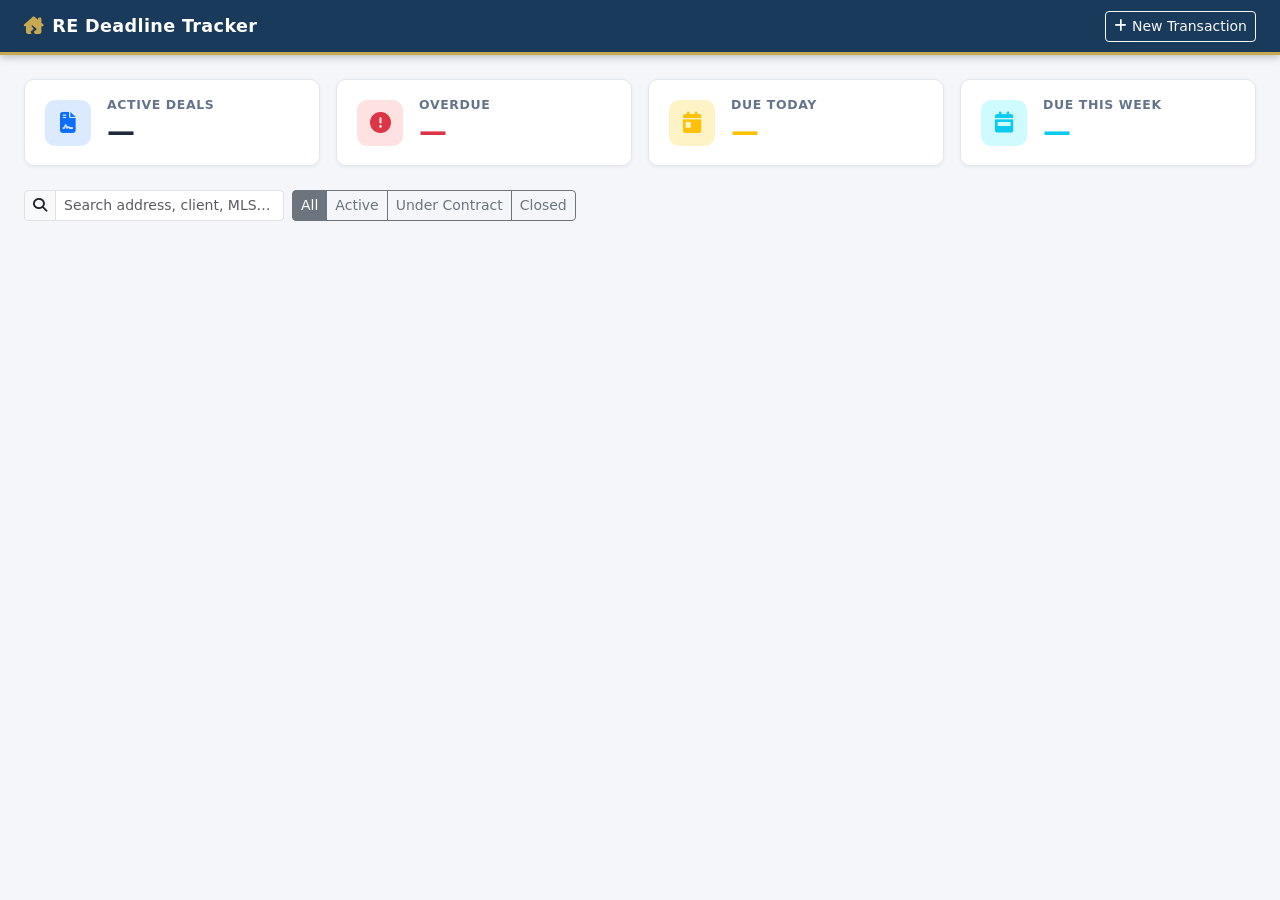
==== templates/index.html @ 7c960e74 "Add real estate transaction deadline tracker application Full-stack web app (Flask + SQLite + Bootst" ====
<!DOCTYPE html>
<html lang="en">
<head>
  <meta charset="UTF-8" />
  <meta name="viewport" content="width=device-width, initial-scale=1.0" />
  <title>RE Deadline Tracker</title>
  <link rel="stylesheet" href="https://cdn.jsdelivr.net/npm/bootstrap@5.3.3/dist/css/bootstrap.min.css" />
  <link rel="stylesheet" href="https://cdnjs.cloudflare.com/ajax/libs/font-awesome/6.5.1/css/all.min.css" />
  <link rel="stylesheet" href="/static/css/styles.css" />
</head>
<body>

<!-- ═══════════════════════════════════════════════════ NAVBAR ═══ -->
<nav class="navbar navbar-dark sticky-top">
  <div class="container-fluid px-4">
    <a class="navbar-brand d-flex align-items-center gap-2" href="#" onclick="showDashboard()">
      <i class="fa-solid fa-house-chimney-crack"></i>
      <span class="fw-bold">RE Deadline Tracker</span>
    </a>
    <div class="d-flex align-items-center gap-3">
      <span id="alertBell" class="alert-bell d-none" onclick="scrollToAlerts()" title="View urgent items">
        <i class="fa-solid fa-bell fa-shake"></i>
        <span id="alertBellCount" class="badge bg-danger">0</span>
      </span>
      <button class="btn btn-outline-light btn-sm" onclick="openTransactionModal()">
        <i class="fa-solid fa-plus"></i> New Transaction
      </button>
    </div>
  </div>
</nav>

<!-- ═══════════════════════════════════════════════ DASHBOARD VIEW ═══ -->
<div id="dashboardView" class="container-fluid px-4 py-4">

  <!-- Stats row -->
  <div class="row g-3 mb-4">
    <div class="col-6 col-md-3">
      <div class="stat-card">
        <div class="stat-icon bg-primary-soft"><i class="fa-solid fa-file-contract text-primary"></i></div>
        <div>
          <div class="stat-label">Active Deals</div>
          <div id="statActive" class="stat-value">—</div>
        </div>
      </div>
    </div>
    <div class="col-6 col-md-3">
      <div class="stat-card stat-danger">
        <div class="stat-icon bg-danger-soft"><i class="fa-solid fa-circle-exclamation text-danger"></i></div>
        <div>
          <div class="stat-label">Overdue</div>
          <div id="statOverdue" class="stat-value text-danger">—</div>
        </div>
      </div>
    </div>
    <div class="col-6 col-md-3">
      <div class="stat-card stat-warning">
        <div class="stat-icon bg-warning-soft"><i class="fa-solid fa-calendar-day text-warning"></i></div>
        <div>
          <div class="stat-label">Due Today</div>
          <div id="statToday" class="stat-value text-warning">—</div>
        </div>
      </div>
    </div>
    <div class="col-6 col-md-3">
      <div class="stat-card stat-info">
        <div class="stat-icon bg-info-soft"><i class="fa-solid fa-calendar-week text-info"></i></div>
        <div>
          <div class="stat-label">Due This Week</div>
          <div id="statWeek" class="stat-value text-info">—</div>
        </div>
      </div>
    </div>
  </div>

  <!-- Alert banners -->
  <div id="alertsSection"></div>

  <!-- Filters + search -->
  <div class="d-flex flex-wrap gap-2 align-items-center mb-3">
    <div class="input-group input-group-sm" style="max-width:260px">
      <span class="input-group-text"><i class="fa-solid fa-magnifying-glass"></i></span>
      <input type="text" id="searchInput" class="form-control" placeholder="Search address, client, MLS…" oninput="filterTransactions()" />
    </div>
    <div class="btn-group btn-group-sm" role="group">
      <input type="radio" class="btn-check" name="statusFilter" id="filterAll"     value=""                checked onchange="filterTransactions()" />
      <label class="btn btn-outline-secondary" for="filterAll">All</label>
      <input type="radio" class="btn-check" name="statusFilter" id="filterActive"  value="active"          onchange="filterTransactions()" />
      <label class="btn btn-outline-secondary" for="filterActive">Active</label>
      <input type="radio" class="btn-check" name="statusFilter" id="filterContract" value="under_contract" onchange="filterTransactions()" />
      <label class="btn btn-outline-secondary" for="filterContract">Under Contract</label>
      <input type="radio" class="btn-check" name="statusFilter" id="filterClosed"  value="closed"          onchange="filterTransactions()" />
      <label class="btn btn-outline-secondary" for="filterClosed">Closed</label>
    </div>
    <span id="txCount" class="text-muted small ms-auto"></span>
  </div>

  <!-- Transactions grid -->
  <div id="transactionGrid" class="row g-3"></div>
  <div id="emptyState" class="empty-state d-none">
    <i class="fa-solid fa-house-circle-xmark"></i>
    <h5>No transactions found</h5>
    <p class="text-muted">Add your first transaction to get started.</p>
    <button class="btn btn-primary" onclick="openTransactionModal()">
      <i class="fa-solid fa-plus"></i> Add Transaction
    </button>
  </div>
</div>

<!-- ══════════════════════════════════════ TRANSACTION DETAIL VIEW ═══ -->
<div id="transactionView" class="d-none container-fluid px-4 py-4">

  <!-- Back + actions -->
  <div class="d-flex align-items-center gap-3 mb-3 flex-wrap">
    <button class="btn btn-sm btn-outline-secondary" onclick="showDashboard()">
      <i class="fa-solid fa-arrow-left"></i> Dashboard
    </button>
    <h4 id="txViewTitle" class="mb-0 fw-bold flex-grow-1"></h4>
    <button class="btn btn-sm btn-outline-primary" onclick="openTemplateModal()">
      <i class="fa-solid fa-wand-magic-sparkles"></i> Apply Template
    </button>
    <button class="btn btn-sm btn-outline-secondary" onclick="editCurrentTransaction()">
      <i class="fa-solid fa-pen"></i> Edit
    </button>
    <button class="btn btn-sm btn-outline-danger" onclick="deleteCurrentTransaction()">
      <i class="fa-solid fa-trash"></i>
    </button>
  </div>

  <!-- Transaction info card -->
  <div id="txInfoCard" class="tx-info-card mb-4"></div>

  <!-- Deadline controls -->
  <div class="d-flex align-items-center gap-2 mb-3 flex-wrap">
    <h5 class="mb-0 fw-semibold"><i class="fa-regular fa-clock me-2 text-muted"></i>Deadlines &amp; Tasks</h5>
    <div class="btn-group btn-group-sm ms-2">
      <input type="radio" class="btn-check" name="dlFilter" id="dlAll"     value="all"     checked onchange="renderDeadlines()" />
      <label class="btn btn-outline-secondary btn-xs" for="dlAll">All</label>
      <input type="radio" class="btn-check" name="dlFilter" id="dlPending" value="pending" onchange="renderDeadlines()" />
      <label class="btn btn-outline-secondary btn-xs" for="dlPending">Pending</label>
      <input type="radio" class="btn-check" name="dlFilter" id="dlDone"    value="done"    onchange="renderDeadlines()" />
      <label class="btn btn-outline-secondary btn-xs" for="dlDone">Done</label>
    </div>
    <button class="btn btn-sm btn-primary ms-auto" onclick="openDeadlineModal()">
      <i class="fa-solid fa-plus"></i> Add Deadline
    </button>
  </div>

  <!-- Deadline list -->
  <div id="deadlineList"></div>
  <div id="deadlineEmpty" class="empty-state d-none">
    <i class="fa-regular fa-calendar-xmark"></i>
    <h5>No deadlines yet</h5>
    <p class="text-muted">Add deadlines manually or apply a template.</p>
  </div>
</div>

<!-- ══════════════════════════════════════════ TRANSACTION MODAL ═══ -->
<div class="modal fade" id="transactionModal" tabindex="-1">
  <div class="modal-dialog modal-lg modal-dialog-scrollable">
    <div class="modal-content">
      <div class="modal-header">
        <h5 class="modal-title"><i class="fa-solid fa-file-contract me-2"></i><span id="txModalTitle">New Transaction</span></h5>
        <button type="button" class="btn-close" data-bs-dismiss="modal"></button>
      </div>
      <div class="modal-body">
        <input type="hidden" id="txId" />
        <div class="row g-3">
          <!-- Property -->
          <div class="col-12"><h6 class="form-section-title">Property</h6></div>
          <div class="col-12">
            <label class="form-label">Street Address <span class="text-danger">*</span></label>
            <input type="text" id="txAddress" class="form-control" placeholder="123 Main St" required />
          </div>
          <div class="col-md-5">
            <label class="form-label">City</label>
            <input type="text" id="txCity" class="form-control" placeholder="Austin" />
          </div>
          <div class="col-md-3">
            <label class="form-label">State</label>
            <input type="text" id="txState" class="form-control" placeholder="TX" maxlength="2" />
          </div>
          <div class="col-md-4">
            <label class="form-label">Zip</label>
            <input type="text" id="txZip" class="form-control" placeholder="78701" />
          </div>
          <div class="col-md-6">
            <label class="form-label">MLS #</label>
            <input type="text" id="txMls" class="form-control" placeholder="1234567" />
          </div>
          <div class="col-md-6">
            <label class="form-label">Purchase Price</label>
            <div class="input-group">
              <span class="input-group-text">$</span>
              <input type="number" id="txPrice" class="form-control" placeholder="425000" />
            </div>
          </div>

          <!-- Status -->
          <div class="col-12"><h6 class="form-section-title">Status &amp; Dates</h6></div>
          <div class="col-md-4">
            <label class="form-label">Transaction Type</label>
            <select id="txType" class="form-select">
              <option value="buyer">Buyer Representation</option>
              <option value="seller">Seller / Listing</option>
              <option value="both">Both Sides</option>
              <option value="lease">Lease</option>
              <option value="refinance">Refinance</option>
            </select>
          </div>
          <div class="col-md-4">
            <label class="form-label">Status</label>
            <select id="txStatus" class="form-select">
              <option value="active">Active / Listing</option>
              <option value="under_contract">Under Contract</option>
              <option value="closed">Closed</option>
              <option value="canceled">Canceled</option>
              <option value="fallen_through">Fallen Through</option>
            </select>
          </div>
          <div class="col-md-4">
            <label class="form-label">Contract Date</label>
            <input type="date" id="txContractDate" class="form-control" />
          </div>
          <div class="col-md-4">
            <label class="form-label">Closing Date</label>
            <input type="date" id="txClosingDate" class="form-control" />
          </div>

          <!-- Client -->
          <div class="col-12"><h6 class="form-section-title">Client</h6></div>
          <div class="col-md-4">
            <label class="form-label">Client Name</label>
            <input type="text" id="txClientName" class="form-control" placeholder="Jane Smith" />
          </div>
          <div class="col-md-4">
            <label class="form-label">Phone</label>
            <input type="tel" id="txClientPhone" class="form-control" placeholder="(512) 555-1234" />
          </div>
          <div class="col-md-4">
            <label class="form-label">Email</label>
            <input type="email" id="txClientEmail" class="form-control" placeholder="jane@email.com" />
          </div>

          <!-- Team -->
          <div class="col-12"><h6 class="form-section-title">Team &amp; Contacts</h6></div>
          <div class="col-md-6">
            <label class="form-label">Agent Name</label>
            <input type="text" id="txAgentName" class="form-control" />
          </div>
          <div class="col-md-6">
            <label class="form-label">Co-Agent</label>
            <input type="text" id="txCoAgent" class="form-control" />
          </div>
          <div class="col-md-6">
            <label class="form-label">Lender</label>
            <input type="text" id="txLenderName" class="form-control" />
          </div>
          <div class="col-md-6">
            <label class="form-label">Lender Phone</label>
            <input type="tel" id="txLenderPhone" class="form-control" />
          </div>
          <div class="col-md-6">
            <label class="form-label">Title Company</label>
            <input type="text" id="txTitleCompany" class="form-control" />
          </div>
          <div class="col-md-6">
            <label class="form-label">Title Contact</label>
            <input type="text" id="txTitleContact" class="form-control" />
          </div>

          <!-- Template (new only) -->
          <div id="templateSection" class="col-12">
            <h6 class="form-section-title">Deadline Template <span class="text-muted fw-normal">(optional)</span></h6>
            <select id="txTemplate" class="form-select">
              <option value="">— None (add deadlines manually) —</option>
            </select>
            <div class="form-text">Automatically populate common deadlines based on contract date.</div>
          </div>

          <div class="col-12">
            <label class="form-label">Notes</label>
            <textarea id="txNotes" class="form-control" rows="3" placeholder="Any additional notes…"></textarea>
          </div>
        </div>
      </div>
      <div class="modal-footer">
        <button class="btn btn-secondary" data-bs-dismiss="modal">Cancel</button>
        <button class="btn btn-primary" onclick="saveTransaction()">
          <i class="fa-solid fa-floppy-disk me-1"></i> Save Transaction
        </button>
      </div>
    </div>
  </div>
</div>

<!-- ════════════════════════════════════════════ DEADLINE MODAL ═══ -->
<div class="modal fade" id="deadlineModal" tabindex="-1">
  <div class="modal-dialog modal-dialog-scrollable">
    <div class="modal-content">
      <div class="modal-header">
        <h5 class="modal-title"><i class="fa-regular fa-clock me-2"></i><span id="dlModalTitle">Add Deadline</span></h5>
        <button type="button" class="btn-close" data-bs-dismiss="modal"></button>
      </div>
      <div class="modal-body">
        <input type="hidden" id="dlId" />
        <input type="hidden" id="dlTransactionId" />
        <div class="row g-3">
          <div class="col-12">
            <label class="form-label">Title <span class="text-danger">*</span></label>
            <input type="text" id="dlTitle" class="form-control" placeholder="e.g. Inspection Objection Deadline" />
          </div>
          <div class="col-md-6">
            <label class="form-label">Due Date <span class="text-danger">*</span></label>
            <input type="date" id="dlDueDate" class="form-control" />
          </div>
          <div class="col-md-6">
            <label class="form-label">Due Time</label>
            <input type="time" id="dlDueTime" class="form-control" value="17:00" />
          </div>
          <div class="col-md-6">
            <label class="form-label">Category</label>
            <select id="dlCategory" class="form-select">
              <option value="earnest_money">Earnest Money</option>
              <option value="inspection">Inspection / Option</option>
              <option value="financing">Financing / Loan</option>
              <option value="appraisal">Appraisal</option>
              <option value="title">Title</option>
              <option value="hoa">HOA</option>
              <option value="survey">Survey</option>
              <option value="insurance">Insurance</option>
              <option value="walkthrough">Final Walkthrough</option>
              <option value="closing">Closing / Settlement</option>
              <option value="disclosure">Disclosures</option>
              <option value="custom" selected>Custom / Other</option>
            </select>
          </div>
          <div class="col-md-6">
            <label class="form-label">Priority</label>
            <select id="dlPriority" class="form-select">
              <option value="high">High</option>
              <option value="medium" selected>Medium</option>
              <option value="low">Low</option>
            </select>
          </div>
          <div class="col-md-6">
            <label class="form-label">Status</label>
            <select id="dlStatus" class="form-select">
              <option value="pending">Pending</option>
              <option value="completed">Completed</option>
              <option value="expired">Expired</option>
              <option value="waived">Waived</option>
              <option value="canceled">Canceled</option>
            </select>
          </div>
          <div class="col-12">
            <label class="form-label">Description</label>
            <textarea id="dlDescription" class="form-control" rows="2" placeholder="Details about this deadline…"></textarea>
          </div>
          <div class="col-12">
            <label class="form-label">Notes</label>
            <textarea id="dlNotes" class="form-control" rows="2" placeholder="Internal notes, action items…"></textarea>
          </div>
        </div>
      </div>
      <div class="modal-footer">
        <button class="btn btn-secondary" data-bs-dismiss="modal">Cancel</button>
        <button class="btn btn-primary" onclick="saveDeadline()">
          <i class="fa-solid fa-floppy-disk me-1"></i> Save
        </button>
      </div>
    </div>
  </div>
</div>

<!-- ════════════════════════════════════════════ TEMPLATE MODAL ═══ -->
<div class="modal fade" id="templateModal" tabindex="-1">
  <div class="modal-dialog">
    <div class="modal-content">
      <div class="modal-header">
        <h5 class="modal-title"><i class="fa-solid fa-wand-magic-sparkles me-2"></i>Apply Deadline Template</h5>
        <button type="button" class="btn-close" data-bs-dismiss="modal"></button>
      </div>
      <div class="modal-body">
        <div class="alert alert-info small"><i class="fa-solid fa-circle-info me-1"></i>
          This will <strong>add</strong> template deadlines to the existing list. It will not remove existing deadlines.
        </div>
        <div class="mb-3">
          <label class="form-label fw-semibold">Template</label>
          <select id="tplSelect" class="form-select" onchange="updateTemplateInfo()"></select>
        </div>
        <div id="tplInfo" class="small text-muted"></div>
        <div class="mb-3 mt-3">
          <label class="form-label fw-semibold">Base Date (Contract Date)</label>
          <input type="date" id="tplContractDate" class="form-control" />
          <div class="form-text">All deadlines will be calculated relative to this date.</div>
        </div>
      </div>
      <div class="modal-footer">
        <button class="btn btn-secondary" data-bs-dismiss="modal">Cancel</button>
        <button class="btn btn-primary" onclick="applyTemplate()">
          <i class="fa-solid fa-wand-magic-sparkles me-1"></i> Apply Template
        </button>
      </div>
    </div>
  </div>
</div>

<!-- ════════════════════════════════════════════ CONFIRM MODAL ═══ -->
<div class="modal fade" id="confirmModal" tabindex="-1">
  <div class="modal-dialog modal-sm">
    <div class="modal-content">
      <div class="modal-header border-0 pb-0">
        <h5 class="modal-title text-danger"><i class="fa-solid fa-triangle-exclamation me-2"></i>Confirm</h5>
        <button type="button" class="btn-close" data-bs-dismiss="modal"></button>
      </div>
      <div class="modal-body">
        <p id="confirmMessage"></p>
      </div>
      <div class="modal-footer border-0 pt-0">
        <button class="btn btn-sm btn-secondary" data-bs-dismiss="modal">Cancel</button>
        <button class="btn btn-sm btn-danger" id="confirmBtn">Delete</button>
      </div>
    </div>
  </div>
</div>

<!-- Toast -->
<div class="toast-container position-fixed bottom-0 end-0 p-3">
  <div id="appToast" class="toast align-items-center border-0" role="alert">
    <div class="d-flex">
      <div class="toast-body" id="toastMsg"></div>
      <button type="button" class="btn-close btn-close-white me-2 m-auto" data-bs-dismiss="toast"></button>
    </div>
  </div>
</div>

<script src="https://cdn.jsdelivr.net/npm/bootstrap@5.3.3/dist/js/bootstrap.bundle.min.js"></script>
<script src="/static/js/app.js"></script>
</body>
</html>
---- static/css/styles.css ----
/* ══════════════════════════════════════════════════════════════
   Real Estate Deadline Tracker — Custom Styles
   ══════════════════════════════════════════════════════════════ */

:root {
  --navy:       #1a3a5c;
  --navy-dark:  #112840;
  --gold:       #c8a951;
  --green-re:   #2d7a4f;
  --bg:         #f4f6f9;
  --card-bg:    #ffffff;
  --border:     #e2e8f0;
  --text-main:  #1e293b;
  --text-muted: #64748b;
  --radius:     10px;
}

/* ─── Base ─────────────────────────────────────────────────── */
body {
  background: var(--bg);
  color: var(--text-main);
  font-family: 'Segoe UI', system-ui, -apple-system, sans-serif;
  font-size: 0.925rem;
}

/* ─── Navbar ────────────────────────────────────────────────── */
.navbar {
  background: var(--navy);
  border-bottom: 3px solid var(--gold);
  box-shadow: 0 2px 8px rgba(0,0,0,.25);
}
.navbar-brand {
  font-size: 1.1rem;
  letter-spacing: .02em;
}
.navbar-brand i { color: var(--gold); }

/* ─── Stats cards ──────────────────────────────────────────── */
.stat-card {
  background: var(--card-bg);
  border: 1px solid var(--border);
  border-radius: var(--radius);
  padding: 1rem 1.25rem;
  display: flex;
  align-items: center;
  gap: 1rem;
  box-shadow: 0 1px 4px rgba(0,0,0,.06);
  transition: transform .15s, box-shadow .15s;
}
.stat-card:hover { transform: translateY(-2px); box-shadow: 0 4px 12px rgba(0,0,0,.10); }

.stat-icon {
  width: 46px; height: 46px;
  border-radius: 10px;
  display: flex; align-items: center; justify-content: center;
  font-size: 1.3rem;
  flex-shrink: 0;
}
.bg-primary-soft { background: #dbeafe; }
.bg-danger-soft  { background: #fee2e2; }
.bg-warning-soft { background: #fef3c7; }
.bg-info-soft    { background: #cffafe; }

.stat-label { font-size: .78rem; color: var(--text-muted); text-transform: uppercase; letter-spacing: .05em; font-weight: 600; }
.stat-value { font-size: 1.75rem; font-weight: 700; line-height: 1.2; }

/* ─── Section titles in forms ──────────────────────────────── */
.form-section-title {
  color: var(--navy);
  border-bottom: 2px solid var(--border);
  padding-bottom: .35rem;
  margin-bottom: 0;
  font-size: .8rem;
  text-transform: uppercase;
  letter-spacing: .06em;
  font-weight: 700;
}

/* ─── Transaction cards ────────────────────────────────────── */
.tx-card {
  background: var(--card-bg);
  border: 1px solid var(--border);
  border-radius: var(--radius);
  cursor: pointer;
  transition: transform .15s, box-shadow .15s, border-color .15s;
  overflow: hidden;
}
.tx-card:hover {
  transform: translateY(-3px);
  box-shadow: 0 6px 20px rgba(0,0,0,.12);
  border-color: #94a3b8;
}
.tx-card-overdue { border-left: 4px solid #dc3545; }

.tx-card-header {
  display: flex;
  align-items: flex-start;
  justify-content: space-between;
  padding: .9rem 1rem .6rem;
  gap: .5rem;
  border-bottom: 1px solid var(--border);
}
.tx-card-body { padding: .75rem 1rem .9rem; }

.tx-type-icon { font-size: 1.1rem; margin-top: 2px; flex-shrink: 0; }
.tx-address {
  font-weight: 700;
  font-size: .95rem;
  white-space: nowrap;
  overflow: hidden;
  text-overflow: ellipsis;
}
.tx-client { font-size: .82rem; color: var(--text-muted); margin-top: 1px; }

.tx-meta {
  display: flex;
  flex-wrap: wrap;
  gap: .5rem 1rem;
  font-size: .8rem;
  color: var(--text-muted);
  margin-bottom: .5rem;
}

.tx-deadline-summary {
  font-size: .82rem;
  margin-bottom: .5rem;
}

.tx-next-deadline {
  display: flex;
  align-items: center;
  gap: .4rem;
  font-size: .82rem;
  background: var(--bg);
  border-radius: 6px;
  padding: .35rem .6rem;
  min-width: 0;
}
.tx-next-deadline span { overflow: hidden; text-overflow: ellipsis; white-space: nowrap; }

/* ─── Transaction detail — info card ──────────────────────── */
.tx-info-card {
  background: var(--card-bg);
  border: 1px solid var(--border);
  border-radius: var(--radius);
  overflow: hidden;
  box-shadow: 0 1px 4px rgba(0,0,0,.06);
}
.info-cell {
  padding: .55rem .85rem;
  border-right: 1px solid var(--border);
  border-bottom: 1px solid var(--border);
}
.info-label {
  font-size: .72rem;
  text-transform: uppercase;
  letter-spacing: .05em;
  color: var(--text-muted);
  font-weight: 600;
  margin-bottom: 2px;
}
.info-val { font-size: .9rem; font-weight: 500; }

/* ─── Deadline groups ──────────────────────────────────────── */
.dl-group-header {
  font-size: .78rem;
  font-weight: 700;
  text-transform: uppercase;
  letter-spacing: .06em;
  color: var(--text-muted);
  margin-bottom: .5rem;
  padding: 0 .25rem;
}

/* ─── Deadline rows ────────────────────────────────────────── */
.dl-row {
  background: var(--card-bg);
  border: 1px solid var(--border);
  border-radius: 8px;
  padding: .7rem .9rem;
  margin-bottom: .5rem;
  display: flex;
  align-items: flex-start;
  justify-content: space-between;
  gap: .75rem;
  transition: box-shadow .12s;
}
.dl-row:hover { box-shadow: 0 2px 8px rgba(0,0,0,.08); }

.dl-overdue {
  border-left: 4px solid #dc3545;
  background: #fff8f8;
}
.dl-today {
  border-left: 4px solid #f59e0b;
  background: #fffbeb;
}
.dl-done {
  opacity: .72;
  background: #f8fafc;
}

.dl-left {
  display: flex;
  align-items: flex-start;
  gap: .6rem;
  flex: 1;
  min-width: 0;
}

.dl-right {
  display: flex;
  flex-direction: column;
  align-items: flex-end;
  gap: .4rem;
  flex-shrink: 0;
}

.dl-date-area { text-align: right; }

.dl-info { flex: 1; min-width: 0; }
.dl-title { font-weight: 600; font-size: .9rem; line-height: 1.3; }
.dl-desc  { font-size: .8rem; color: var(--text-muted); margin-top: 2px; }
.dl-notes { font-size: .78rem; color: #7c6f44; background: #fef9e7; border-radius: 4px; padding: 2px 6px; margin-top: 3px; display: inline-block; }
.dl-completed-at { font-size: .75rem; color: #4ade80; margin-top: 3px; }

/* ─── Priority dots ────────────────────────────────────────── */
.priority-dot {
  width: 8px; height: 8px;
  border-radius: 50%;
  display: inline-block;
  flex-shrink: 0;
  margin-top: 6px;
}
.priority-high   { background: #ef4444; }
.priority-medium { background: #f59e0b; }
.priority-low    { background: #94a3b8; }

/* ─── Category icons ───────────────────────────────────────── */
.cat-icon { font-size: .95rem; margin-top: 2px; flex-shrink: 0; }
.cat-money     { color: #16a34a; }
.cat-inspect   { color: #7c3aed; }
.cat-finance   { color: #1d4ed8; }
.cat-appraisal { color: #0891b2; }
.cat-title     { color: #b45309; }
.cat-hoa       { color: #9333ea; }
.cat-survey    { color: #0f766e; }
.cat-insurance { color: #2563eb; }
.cat-walk      { color: #059669; }
.cat-closing   { color: #dc2626; }
.cat-disclosure{ color: #d97706; }
.cat-custom    { color: #94a3b8; }

/* ─── Quick action buttons ─────────────────────────────────── */
.dl-actions {
  display: flex;
  gap: .25rem;
  flex-wrap: wrap;
  justify-content: flex-end;
}
.btn-xs {
  padding: .15rem .4rem;
  font-size: .75rem;
  border-radius: 5px;
}

/* ─── Alert bell ───────────────────────────────────────────── */
.alert-bell {
  cursor: pointer;
  position: relative;
  font-size: 1.1rem;
  color: #fbbf24;
}
.alert-bell .badge {
  position: absolute;
  top: -6px; right: -8px;
  font-size: .65rem;
  padding: .15em .4em;
}

/* ─── Empty states ─────────────────────────────────────────── */
.empty-state {
  text-align: center;
  padding: 3rem 1rem;
  color: var(--text-muted);
}
.empty-state i {
  font-size: 3rem;
  opacity: .35;
  display: block;
  margin-bottom: .75rem;
}
.empty-state h5 { color: #475569; }

/* ─── Misc helpers ─────────────────────────────────────────── */
.min-w-0 { min-width: 0; }

/* ─── Scrollable modal body ────────────────────────────────── */
.modal-dialog-scrollable .modal-body {
  max-height: 70vh;
  overflow-y: auto;
}

/* ─── Alert links ──────────────────────────────────────────── */
.alert-link { font-weight: 600; }

/* ─── Responsive tweaks ────────────────────────────────────── */
@media (max-width: 576px) {
  .dl-row { flex-direction: column; }
  .dl-right { align-items: flex-start; flex-direction: row; flex-wrap: wrap; }
  .dl-date-area { text-align: left; }
  .dl-actions { justify-content: flex-start; }
}
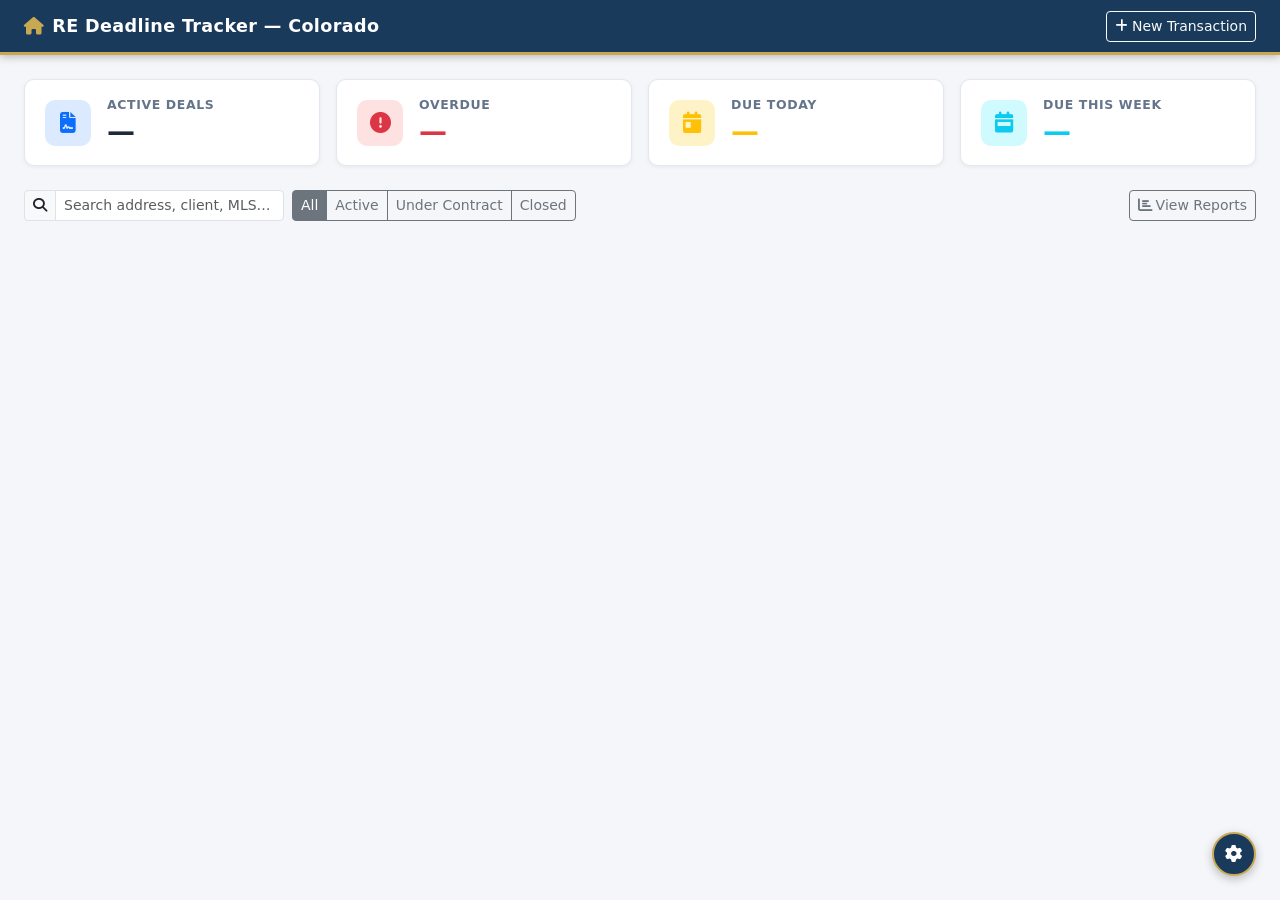
==== commit d9856311: "Complete CO CBS frontend: import form, share links, settings, reports - app.js: added all missing fe" ====
--- a/templates/index.html
+++ b/templates/index.html
@@ -3,33 +3,33 @@
 <head>
   <meta charset="UTF-8" />
   <meta name="viewport" content="width=device-width, initial-scale=1.0" />
-  <title>RE Deadline Tracker</title>
+  <title>RE Deadline Tracker — Colorado</title>
   <link rel="stylesheet" href="https://cdn.jsdelivr.net/npm/bootstrap@5.3.3/dist/css/bootstrap.min.css" />
   <link rel="stylesheet" href="https://cdnjs.cloudflare.com/ajax/libs/font-awesome/6.5.1/css/all.min.css" />
   <link rel="stylesheet" href="/static/css/styles.css" />
 </head>
 <body>
 
-<!-- ═══════════════════════════════════════════════════ NAVBAR ═══ -->
+<!-- ═══════════════════════════════════════════════════════════ NAVBAR ═══ -->
 <nav class="navbar navbar-dark sticky-top">
   <div class="container-fluid px-4">
-    <a class="navbar-brand d-flex align-items-center gap-2" href="#" onclick="showDashboard()">
-      <i class="fa-solid fa-house-chimney-crack"></i>
-      <span class="fw-bold">RE Deadline Tracker</span>
+    <a class="navbar-brand d-flex align-items-center gap-2" href="#" onclick="showDashboard();return false;">
+      <i class="fa-solid fa-house"></i>
+      <span class="fw-bold">RE Deadline Tracker &mdash; Colorado</span>
     </a>
     <div class="d-flex align-items-center gap-3">
       <span id="alertBell" class="alert-bell d-none" onclick="scrollToAlerts()" title="View urgent items">
-        <i class="fa-solid fa-bell fa-shake"></i>
+        <i class="fa-solid fa-bell"></i>
         <span id="alertBellCount" class="badge bg-danger">0</span>
       </span>
       <button class="btn btn-outline-light btn-sm" onclick="openTransactionModal()">
-        <i class="fa-solid fa-plus"></i> New Transaction
+        <i class="fa-solid fa-plus me-1"></i>New Transaction
       </button>
     </div>
   </div>
 </nav>
 
-<!-- ═══════════════════════════════════════════════ DASHBOARD VIEW ═══ -->
+<!-- ══════════════════════════════════════════════════ DASHBOARD VIEW ═══ -->
 <div id="dashboardView" class="container-fluid px-4 py-4">
 
   <!-- Stats row -->
@@ -44,7 +44,7 @@
       </div>
     </div>
     <div class="col-6 col-md-3">
-      <div class="stat-card stat-danger">
+      <div class="stat-card">
         <div class="stat-icon bg-danger-soft"><i class="fa-solid fa-circle-exclamation text-danger"></i></div>
         <div>
           <div class="stat-label">Overdue</div>
@@ -53,7 +53,7 @@
       </div>
     </div>
     <div class="col-6 col-md-3">
-      <div class="stat-card stat-warning">
+      <div class="stat-card">
         <div class="stat-icon bg-warning-soft"><i class="fa-solid fa-calendar-day text-warning"></i></div>
         <div>
           <div class="stat-label">Due Today</div>
@@ -62,7 +62,7 @@
       </div>
     </div>
     <div class="col-6 col-md-3">
-      <div class="stat-card stat-info">
+      <div class="stat-card">
         <div class="stat-icon bg-info-soft"><i class="fa-solid fa-calendar-week text-info"></i></div>
         <div>
           <div class="stat-label">Due This Week</div>
@@ -73,56 +73,67 @@
   </div>
 
   <!-- Alert banners -->
-  <div id="alertsSection"></div>
-
-  <!-- Filters + search -->
+  <div id="alertsAnchor"></div>
+  <div id="alertsSection" class="mb-3"></div>
+
+  <!-- Toolbar: filters + reports button -->
   <div class="d-flex flex-wrap gap-2 align-items-center mb-3">
     <div class="input-group input-group-sm" style="max-width:260px">
       <span class="input-group-text"><i class="fa-solid fa-magnifying-glass"></i></span>
       <input type="text" id="searchInput" class="form-control" placeholder="Search address, client, MLS…" oninput="filterTransactions()" />
     </div>
     <div class="btn-group btn-group-sm" role="group">
-      <input type="radio" class="btn-check" name="statusFilter" id="filterAll"     value=""                checked onchange="filterTransactions()" />
+      <input type="radio" class="btn-check" name="statusFilter" id="filterAll"      value=""               checked onchange="filterTransactions()" />
       <label class="btn btn-outline-secondary" for="filterAll">All</label>
-      <input type="radio" class="btn-check" name="statusFilter" id="filterActive"  value="active"          onchange="filterTransactions()" />
+      <input type="radio" class="btn-check" name="statusFilter" id="filterActive"   value="active"         onchange="filterTransactions()" />
       <label class="btn btn-outline-secondary" for="filterActive">Active</label>
       <input type="radio" class="btn-check" name="statusFilter" id="filterContract" value="under_contract" onchange="filterTransactions()" />
       <label class="btn btn-outline-secondary" for="filterContract">Under Contract</label>
-      <input type="radio" class="btn-check" name="statusFilter" id="filterClosed"  value="closed"          onchange="filterTransactions()" />
+      <input type="radio" class="btn-check" name="statusFilter" id="filterClosed"   value="closed"         onchange="filterTransactions()" />
       <label class="btn btn-outline-secondary" for="filterClosed">Closed</label>
     </div>
-    <span id="txCount" class="text-muted small ms-auto"></span>
-  </div>
-
-  <!-- Transactions grid -->
+    <span id="txCount" class="text-muted small"></span>
+    <button class="btn btn-sm btn-outline-secondary ms-auto" onclick="showReports()">
+      <i class="fa-solid fa-chart-bar me-1"></i>View Reports
+    </button>
+  </div>
+
+  <!-- Transaction grid -->
   <div id="transactionGrid" class="row g-3"></div>
   <div id="emptyState" class="empty-state d-none">
     <i class="fa-solid fa-house-circle-xmark"></i>
     <h5>No transactions found</h5>
-    <p class="text-muted">Add your first transaction to get started.</p>
+    <p class="text-muted">Add your first transaction or adjust the filters.</p>
     <button class="btn btn-primary" onclick="openTransactionModal()">
-      <i class="fa-solid fa-plus"></i> Add Transaction
-    </button>
-  </div>
-</div>
-
-<!-- ══════════════════════════════════════ TRANSACTION DETAIL VIEW ═══ -->
+      <i class="fa-solid fa-plus me-1"></i>Add Transaction
+    </button>
+  </div>
+
+</div><!-- /dashboardView -->
+
+<!-- ════════════════════════════════════════ TRANSACTION DETAIL VIEW ═══ -->
 <div id="transactionView" class="d-none container-fluid px-4 py-4">
 
-  <!-- Back + actions -->
-  <div class="d-flex align-items-center gap-3 mb-3 flex-wrap">
+  <!-- Back + action buttons -->
+  <div class="d-flex align-items-center gap-2 mb-3 flex-wrap">
     <button class="btn btn-sm btn-outline-secondary" onclick="showDashboard()">
-      <i class="fa-solid fa-arrow-left"></i> Dashboard
-    </button>
-    <h4 id="txViewTitle" class="mb-0 fw-bold flex-grow-1"></h4>
+      <i class="fa-solid fa-arrow-left me-1"></i>Dashboard
+    </button>
+    <h4 id="txViewTitle" class="mb-0 fw-bold flex-grow-1 min-w-0" style="overflow:hidden;text-overflow:ellipsis;white-space:nowrap;"></h4>
+    <button class="btn btn-sm btn-outline-info" onclick="openCBSImport()">
+      <i class="fa-solid fa-file-import me-1"></i>Import from CO Contract
+    </button>
     <button class="btn btn-sm btn-outline-primary" onclick="openTemplateModal()">
-      <i class="fa-solid fa-wand-magic-sparkles"></i> Apply Template
+      <i class="fa-solid fa-wand-magic-sparkles me-1"></i>Apply Template
     </button>
     <button class="btn btn-sm btn-outline-secondary" onclick="editCurrentTransaction()">
-      <i class="fa-solid fa-pen"></i> Edit
-    </button>
-    <button class="btn btn-sm btn-outline-danger" onclick="deleteCurrentTransaction()">
+      <i class="fa-solid fa-pen me-1"></i>Edit
+    </button>
+    <button class="btn btn-sm btn-outline-danger" onclick="deleteCurrentTransaction()" title="Delete transaction">
       <i class="fa-solid fa-trash"></i>
+    </button>
+    <button class="btn btn-sm btn-outline-success" onclick="openShareModal()">
+      <i class="fa-solid fa-share-nodes me-1"></i>Share
     </button>
   </div>
 
@@ -141,7 +152,7 @@
       <label class="btn btn-outline-secondary btn-xs" for="dlDone">Done</label>
     </div>
     <button class="btn btn-sm btn-primary ms-auto" onclick="openDeadlineModal()">
-      <i class="fa-solid fa-plus"></i> Add Deadline
+      <i class="fa-solid fa-plus me-1"></i>Add Deadline
     </button>
   </div>
 
@@ -150,11 +161,83 @@
   <div id="deadlineEmpty" class="empty-state d-none">
     <i class="fa-regular fa-calendar-xmark"></i>
     <h5>No deadlines yet</h5>
-    <p class="text-muted">Add deadlines manually or apply a template.</p>
-  </div>
-</div>
-
-<!-- ══════════════════════════════════════════ TRANSACTION MODAL ═══ -->
+    <p class="text-muted">Import from the CO Contract, apply a template, or add deadlines manually.</p>
+  </div>
+
+</div><!-- /transactionView -->
+
+<!-- ═══════════════════════════════════════════════ REPORTS VIEW ═══ -->
+<div id="reportsView" class="d-none container-fluid px-4 py-4">
+
+  <div class="d-flex align-items-center gap-3 mb-4">
+    <button class="btn btn-sm btn-outline-secondary" onclick="showDashboard()">
+      <i class="fa-solid fa-arrow-left me-1"></i>Dashboard
+    </button>
+    <h4 class="mb-0 fw-bold"><i class="fa-solid fa-chart-bar me-2 text-navy"></i>Reports</h4>
+  </div>
+
+  <!-- Stats row -->
+  <div class="row g-3 mb-4" id="reportsStats">
+    <div class="col-6 col-md-3">
+      <div class="report-card text-center">
+        <div class="report-stat-value" id="rptActive">—</div>
+        <div class="report-stat-label">Active Transactions</div>
+      </div>
+    </div>
+    <div class="col-6 col-md-3">
+      <div class="report-card text-center">
+        <div class="report-stat-value" id="rptClosedYtd">—</div>
+        <div class="report-stat-label">Closed YTD</div>
+      </div>
+    </div>
+    <div class="col-6 col-md-3">
+      <div class="report-card text-center">
+        <div class="report-stat-value" id="rptPipeline">—</div>
+        <div class="report-stat-label">Pipeline Value</div>
+      </div>
+    </div>
+    <div class="col-6 col-md-3">
+      <div class="report-card text-center">
+        <div class="report-stat-value" id="rptYtdVolume">—</div>
+        <div class="report-stat-label">YTD Volume</div>
+      </div>
+    </div>
+  </div>
+
+  <!-- Active transactions table -->
+  <div class="report-card mb-4">
+    <h6 class="fw-semibold text-navy mb-3"><i class="fa-solid fa-house me-2"></i>Active Transactions</h6>
+    <div class="table-responsive">
+      <table class="table table-sm table-hover mb-0">
+        <thead class="table-light">
+          <tr>
+            <th>Address</th><th>Client</th><th>Status</th>
+            <th>Closing</th><th>Price</th><th>Pending</th><th>Overdue</th>
+          </tr>
+        </thead>
+        <tbody id="rptActiveTable"></tbody>
+      </table>
+    </div>
+  </div>
+
+  <!-- Closed transactions table -->
+  <div class="report-card">
+    <h6 class="fw-semibold text-navy mb-3"><i class="fa-solid fa-check-circle me-2 text-success"></i>Closed Transactions</h6>
+    <div class="table-responsive">
+      <table class="table table-sm table-hover mb-0">
+        <thead class="table-light">
+          <tr>
+            <th>Address</th><th>Client</th><th>Closing Date</th><th>Price</th>
+          </tr>
+        </thead>
+        <tbody id="rptClosedTable"></tbody>
+      </table>
+    </div>
+  </div>
+
+</div><!-- /reportsView -->
+
+<!-- ═══════════════════════════════════════ TRANSACTION MODAL ═══ -->
 <div class="modal fade" id="transactionModal" tabindex="-1">
   <div class="modal-dialog modal-lg modal-dialog-scrollable">
     <div class="modal-content">
@@ -165,6 +248,7 @@
       <div class="modal-body">
         <input type="hidden" id="txId" />
         <div class="row g-3">
+
           <!-- Property -->
           <div class="col-12"><h6 class="form-section-title">Property</h6></div>
           <div class="col-12">
@@ -173,29 +257,36 @@
           </div>
           <div class="col-md-5">
             <label class="form-label">City</label>
-            <input type="text" id="txCity" class="form-control" placeholder="Austin" />
+            <input type="text" id="txCity" class="form-control" placeholder="Denver" />
           </div>
           <div class="col-md-3">
             <label class="form-label">State</label>
-            <input type="text" id="txState" class="form-control" placeholder="TX" maxlength="2" />
+            <input type="text" id="txState" class="form-control" value="CO" maxlength="2" />
           </div>
           <div class="col-md-4">
             <label class="form-label">Zip</label>
-            <input type="text" id="txZip" class="form-control" placeholder="78701" />
+            <input type="text" id="txZip" class="form-control" placeholder="80202" />
           </div>
           <div class="col-md-6">
             <label class="form-label">MLS #</label>
-            <input type="text" id="txMls" class="form-control" placeholder="1234567" />
+            <input type="text" id="txMls" class="form-control" placeholder="7654321" />
           </div>
           <div class="col-md-6">
             <label class="form-label">Purchase Price</label>
             <div class="input-group">
               <span class="input-group-text">$</span>
-              <input type="number" id="txPrice" class="form-control" placeholder="425000" />
+              <input type="number" id="txPrice" class="form-control" placeholder="550000" step="1000" />
             </div>
           </div>
-
-          <!-- Status -->
+          <div class="col-md-6">
+            <label class="form-label">Earnest Money</label>
+            <div class="input-group">
+              <span class="input-group-text">$</span>
+              <input type="number" id="txEarnestMoney" class="form-control" placeholder="10000" />
+            </div>
+          </div>
+
+          <!-- Status & Dates -->
           <div class="col-12"><h6 class="form-section-title">Status &amp; Dates</h6></div>
           <div class="col-md-4">
             <label class="form-label">Transaction Type</label>
@@ -218,13 +309,17 @@
             </select>
           </div>
           <div class="col-md-4">
-            <label class="form-label">Contract Date</label>
-            <input type="date" id="txContractDate" class="form-control" />
+            <label class="form-label">MEC Date (Contract Date)</label>
+            <input type="date" id="txMecDate" class="form-control" />
           </div>
           <div class="col-md-4">
             <label class="form-label">Closing Date</label>
             <input type="date" id="txClosingDate" class="form-control" />
           </div>
+          <div class="col-md-4">
+            <label class="form-label">Possession Date</label>
+            <input type="date" id="txPossessionDate" class="form-control" />
+          </div>
 
           <!-- Client -->
           <div class="col-12"><h6 class="form-section-title">Client</h6></div>
@@ -234,7 +329,7 @@
           </div>
           <div class="col-md-4">
             <label class="form-label">Phone</label>
-            <input type="tel" id="txClientPhone" class="form-control" placeholder="(512) 555-1234" />
+            <input type="tel" id="txClientPhone" class="form-control" placeholder="(720) 555-1234" />
           </div>
           <div class="col-md-4">
             <label class="form-label">Email</label>
@@ -252,7 +347,7 @@
             <input type="text" id="txCoAgent" class="form-control" />
           </div>
           <div class="col-md-6">
-            <label class="form-label">Lender</label>
+            <label class="form-label">Lender Name</label>
             <input type="text" id="txLenderName" class="form-control" />
           </div>
           <div class="col-md-6">
@@ -260,6 +355,10 @@
             <input type="tel" id="txLenderPhone" class="form-control" />
           </div>
           <div class="col-md-6">
+            <label class="form-label">Lender Email</label>
+            <input type="email" id="txLenderEmail" class="form-control" />
+          </div>
+          <div class="col-md-6">
             <label class="form-label">Title Company</label>
             <input type="text" id="txTitleCompany" class="form-control" />
           </div>
@@ -267,16 +366,41 @@
             <label class="form-label">Title Contact</label>
             <input type="text" id="txTitleContact" class="form-control" />
           </div>
-
-          <!-- Template (new only) -->
+          <div class="col-md-6">
+            <label class="form-label">Title Phone</label>
+            <input type="tel" id="txTitlePhone" class="form-control" />
+          </div>
+          <div class="col-md-6">
+            <label class="form-label">Other Agent Name</label>
+            <input type="text" id="txOtherAgentName" class="form-control" />
+          </div>
+          <div class="col-md-6">
+            <label class="form-label">Other Agent Phone</label>
+            <input type="tel" id="txOtherAgentPhone" class="form-control" />
+          </div>
+          <div class="col-md-6">
+            <label class="form-label">TC Name</label>
+            <input type="text" id="txTcName" class="form-control" />
+          </div>
+          <div class="col-md-6">
+            <label class="form-label">TC Email</label>
+            <input type="email" id="txTcEmail" class="form-control" />
+          </div>
+          <div class="col-md-6">
+            <label class="form-label">HOA Name</label>
+            <input type="text" id="txHoaName" class="form-control" />
+          </div>
+
+          <!-- Template (hidden on edit) -->
           <div id="templateSection" class="col-12">
             <h6 class="form-section-title">Deadline Template <span class="text-muted fw-normal">(optional)</span></h6>
             <select id="txTemplate" class="form-select">
               <option value="">— None (add deadlines manually) —</option>
             </select>
-            <div class="form-text">Automatically populate common deadlines based on contract date.</div>
-          </div>
-
+            <div class="form-text">Automatically populate common CO CBS deadlines based on MEC date.</div>
+          </div>
+
+          <!-- Notes -->
           <div class="col-12">
             <label class="form-label">Notes</label>
             <textarea id="txNotes" class="form-control" rows="3" placeholder="Any additional notes…"></textarea>
@@ -286,14 +410,50 @@
       <div class="modal-footer">
         <button class="btn btn-secondary" data-bs-dismiss="modal">Cancel</button>
         <button class="btn btn-primary" onclick="saveTransaction()">
-          <i class="fa-solid fa-floppy-disk me-1"></i> Save Transaction
+          <i class="fa-solid fa-floppy-disk me-1"></i>Save Transaction
         </button>
       </div>
     </div>
   </div>
 </div>
 
-<!-- ════════════════════════════════════════════ DEADLINE MODAL ═══ -->
+<!-- ══════════════════════════════ CO CBS IMPORT MODAL ═══ -->
+<div class="modal fade" id="cbsImportModal" tabindex="-1">
+  <div class="modal-dialog modal-xl modal-dialog-scrollable">
+    <div class="modal-content">
+      <div class="modal-header" style="background:var(--navy);color:#fff;">
+        <h5 class="modal-title"><i class="fa-solid fa-file-import me-2"></i>Import from Colorado Contract (CBS)</h5>
+        <button type="button" class="btn-close btn-close-white" data-bs-dismiss="modal"></button>
+      </div>
+      <div class="modal-body">
+        <div class="alert alert-info small mb-3">
+          <i class="fa-solid fa-circle-info me-1"></i>
+          Enter dates directly from <strong>Section 3</strong> of your CO Contract to Buy and Sell.
+          Auto-calculated dates are pre-filled from your MEC date.
+          Check the box to include a deadline, uncheck to skip it.
+        </div>
+        <div class="row g-2 align-items-end mb-3">
+          <div class="col-md-4">
+            <label class="form-label fw-semibold">MEC Date (Mutual Execution of Contract)</label>
+            <input type="date" id="cbsMecDate" class="form-control" onchange="recalcCBSDates()" />
+          </div>
+          <div class="col-md-8 text-muted small pt-3">
+            Changing the MEC date will recalculate all auto-filled dates below.
+          </div>
+        </div>
+        <div id="cbsDeadlineRows"></div>
+      </div>
+      <div class="modal-footer">
+        <button class="btn btn-secondary" data-bs-dismiss="modal">Cancel</button>
+        <button class="btn btn-primary" onclick="submitCBSImport()">
+          <i class="fa-solid fa-file-import me-1"></i>Import Selected Deadlines
+        </button>
+      </div>
+    </div>
+  </div>
+</div>
+
+<!-- ══════════════════════════════════════════ DEADLINE MODAL ═══ -->
 <div class="modal fade" id="deadlineModal" tabindex="-1">
   <div class="modal-dialog modal-dialog-scrollable">
     <div class="modal-content">
@@ -303,7 +463,6 @@
       </div>
       <div class="modal-body">
         <input type="hidden" id="dlId" />
-        <input type="hidden" id="dlTransactionId" />
         <div class="row g-3">
           <div class="col-12">
             <label class="form-label">Title <span class="text-danger">*</span></label>
@@ -328,7 +487,7 @@
               <option value="hoa">HOA</option>
               <option value="survey">Survey</option>
               <option value="insurance">Insurance</option>
-              <option value="walkthrough">Final Walkthrough</option>
+              <option value="walk">Final Walkthrough</option>
               <option value="closing">Closing / Settlement</option>
               <option value="disclosure">Disclosures</option>
               <option value="custom" selected>Custom / Other</option>
@@ -345,7 +504,7 @@
           <div class="col-md-6">
             <label class="form-label">Status</label>
             <select id="dlStatus" class="form-select">
-              <option value="pending">Pending</option>
+              <option value="pending" selected>Pending</option>
               <option value="completed">Completed</option>
               <option value="expired">Expired</option>
               <option value="waived">Waived</option>
@@ -365,14 +524,14 @@
       <div class="modal-footer">
         <button class="btn btn-secondary" data-bs-dismiss="modal">Cancel</button>
         <button class="btn btn-primary" onclick="saveDeadline()">
-          <i class="fa-solid fa-floppy-disk me-1"></i> Save
+          <i class="fa-solid fa-floppy-disk me-1"></i>Save
         </button>
       </div>
     </div>
   </div>
 </div>
 
-<!-- ════════════════════════════════════════════ TEMPLATE MODAL ═══ -->
+<!-- ═══════════════════════════════════════ TEMPLATE MODAL ═══ -->
 <div class="modal fade" id="templateModal" tabindex="-1">
   <div class="modal-dialog">
     <div class="modal-content">
@@ -381,16 +540,17 @@
         <button type="button" class="btn-close" data-bs-dismiss="modal"></button>
       </div>
       <div class="modal-body">
-        <div class="alert alert-info small"><i class="fa-solid fa-circle-info me-1"></i>
-          This will <strong>add</strong> template deadlines to the existing list. It will not remove existing deadlines.
+        <div class="alert alert-info small">
+          <i class="fa-solid fa-circle-info me-1"></i>
+          This will <strong>add</strong> template deadlines to the existing list. Existing deadlines are not removed.
         </div>
         <div class="mb-3">
           <label class="form-label fw-semibold">Template</label>
           <select id="tplSelect" class="form-select" onchange="updateTemplateInfo()"></select>
         </div>
-        <div id="tplInfo" class="small text-muted"></div>
-        <div class="mb-3 mt-3">
-          <label class="form-label fw-semibold">Base Date (Contract Date)</label>
+        <div id="tplInfo" class="small text-muted mb-3"></div>
+        <div class="mb-3">
+          <label class="form-label fw-semibold">Base Date (MEC / Contract Date)</label>
           <input type="date" id="tplContractDate" class="form-control" />
           <div class="form-text">All deadlines will be calculated relative to this date.</div>
         </div>
@@ -398,14 +558,123 @@
       <div class="modal-footer">
         <button class="btn btn-secondary" data-bs-dismiss="modal">Cancel</button>
         <button class="btn btn-primary" onclick="applyTemplate()">
-          <i class="fa-solid fa-wand-magic-sparkles me-1"></i> Apply Template
+          <i class="fa-solid fa-wand-magic-sparkles me-1"></i>Apply Template
         </button>
       </div>
     </div>
   </div>
 </div>
 
-<!-- ════════════════════════════════════════════ CONFIRM MODAL ═══ -->
+<!-- ════════════════════════════════════════════ SHARE MODAL ═══ -->
+<div class="modal fade" id="shareModal" tabindex="-1">
+  <div class="modal-dialog">
+    <div class="modal-content">
+      <div class="modal-header">
+        <h5 class="modal-title"><i class="fa-solid fa-share-nodes me-2"></i>Share Transaction</h5>
+        <button type="button" class="btn-close" data-bs-dismiss="modal"></button>
+      </div>
+      <div class="modal-body">
+        <p class="text-muted small">Generate a read-only public link to share this transaction's deadlines. No login required for the recipient.</p>
+        <div class="mb-3">
+          <label class="form-label fw-semibold">Link Label <span class="text-muted fw-normal">(optional)</span></label>
+          <input type="text" id="shareLabel" class="form-control" placeholder="e.g. Client View — Smith" />
+        </div>
+        <button class="btn btn-primary btn-sm" onclick="generateShareLink()">
+          <i class="fa-solid fa-link me-1"></i>Generate Link
+        </button>
+        <div id="shareResult" class="mt-3"></div>
+        <hr />
+        <h6 class="fw-semibold">Existing Links</h6>
+        <div id="existingTokens" class="small"></div>
+      </div>
+      <div class="modal-footer">
+        <button class="btn btn-secondary" data-bs-dismiss="modal">Close</button>
+      </div>
+    </div>
+  </div>
+</div>
+
+<!-- ══════════════════════════════════════ SETTINGS MODAL ═══ -->
+<div class="modal fade" id="settingsModal" tabindex="-1">
+  <div class="modal-dialog modal-dialog-scrollable">
+    <div class="modal-content">
+      <div class="modal-header">
+        <h5 class="modal-title"><i class="fa-solid fa-gear me-2"></i>Settings</h5>
+        <button type="button" class="btn-close" data-bs-dismiss="modal"></button>
+      </div>
+      <div class="modal-body">
+        <div class="row g-3">
+          <div class="col-12"><h6 class="form-section-title">Email Notifications</h6></div>
+          <div class="col-12">
+            <label class="form-label">Notify Email</label>
+            <input type="email" id="stNotifyEmail" class="form-control" placeholder="you@example.com" />
+          </div>
+          <div class="col-md-8">
+            <label class="form-label">SMTP Host</label>
+            <input type="text" id="stSmtpHost" class="form-control" placeholder="smtp.gmail.com" />
+          </div>
+          <div class="col-md-4">
+            <label class="form-label">SMTP Port</label>
+            <input type="number" id="stSmtpPort" class="form-control" placeholder="587" />
+          </div>
+          <div class="col-md-6">
+            <label class="form-label">SMTP User</label>
+            <input type="text" id="stSmtpUser" class="form-control" placeholder="you@gmail.com" />
+          </div>
+          <div class="col-md-6">
+            <label class="form-label">SMTP Password</label>
+            <input type="password" id="stSmtpPass" class="form-control" placeholder="app password" />
+          </div>
+          <div class="col-12">
+            <label class="form-label">From Email</label>
+            <input type="email" id="stFromEmail" class="form-control" placeholder="noreply@yourdomain.com" />
+          </div>
+
+          <div class="col-12"><h6 class="form-section-title mt-2">Preferences</h6></div>
+          <div class="col-md-6">
+            <label class="form-label">Notify Lead Days</label>
+            <select id="stLeadDays" class="form-select">
+              <option value="1">1 day before</option>
+              <option value="3" selected>3 days before</option>
+              <option value="7">7 days before</option>
+              <option value="14">14 days before</option>
+            </select>
+          </div>
+          <div class="col-md-6">
+            <label class="form-label">Notification Hour</label>
+            <select id="stNotifyHour" class="form-select">
+              <option value="6">6:00 AM</option>
+              <option value="7" selected>7:00 AM</option>
+              <option value="8">8:00 AM</option>
+              <option value="9">9:00 AM</option>
+            </select>
+          </div>
+          <div class="col-12">
+            <div class="form-check">
+              <input type="checkbox" id="stNotifyEnabled" class="form-check-input" />
+              <label class="form-check-label" for="stNotifyEnabled">Enable daily email notifications</label>
+            </div>
+          </div>
+
+          <div class="col-12">
+            <button class="btn btn-sm btn-outline-secondary" onclick="testEmail()">
+              <i class="fa-solid fa-paper-plane me-1"></i>Send Test Email
+            </button>
+            <span id="testEmailResult" class="ms-2 small"></span>
+          </div>
+        </div>
+      </div>
+      <div class="modal-footer">
+        <button class="btn btn-secondary" data-bs-dismiss="modal">Cancel</button>
+        <button class="btn btn-primary" onclick="saveSettings()">
+          <i class="fa-solid fa-floppy-disk me-1"></i>Save Settings
+        </button>
+      </div>
+    </div>
+  </div>
+</div>
+
+<!-- ═══════════════════════════════════════ CONFIRM MODAL ═══ -->
 <div class="modal fade" id="confirmModal" tabindex="-1">
   <div class="modal-dialog modal-sm">
     <div class="modal-content">
@@ -414,21 +683,26 @@
         <button type="button" class="btn-close" data-bs-dismiss="modal"></button>
       </div>
       <div class="modal-body">
-        <p id="confirmMessage"></p>
+        <p id="confirmMessage" class="mb-0"></p>
       </div>
       <div class="modal-footer border-0 pt-0">
         <button class="btn btn-sm btn-secondary" data-bs-dismiss="modal">Cancel</button>
-        <button class="btn btn-sm btn-danger" id="confirmBtn">Delete</button>
+        <button class="btn btn-sm btn-danger" id="confirmBtn">Confirm</button>
       </div>
     </div>
   </div>
 </div>
 
+<!-- Settings gear (fixed bottom-right) -->
+<button id="settingsBtn" onclick="openSettings()" title="Settings">
+  <i class="fa-solid fa-gear"></i>
+</button>
+
 <!-- Toast -->
-<div class="toast-container position-fixed bottom-0 end-0 p-3">
-  <div id="appToast" class="toast align-items-center border-0" role="alert">
+<div class="toast-container position-fixed bottom-0 end-0 p-3" style="z-index:1100">
+  <div id="appToast" class="toast align-items-center text-white border-0" role="alert" aria-live="assertive">
     <div class="d-flex">
-      <div class="toast-body" id="toastMsg"></div>
+      <div class="toast-body fw-semibold" id="toastMsg"></div>
       <button type="button" class="btn-close btn-close-white me-2 m-auto" data-bs-dismiss="toast"></button>
     </div>
   </div>
--- a/static/css/styles.css
+++ b/static/css/styles.css
@@ -25,7 +25,7 @@
 
 /* ─── Navbar ────────────────────────────────────────────────── */
 .navbar {
-  background: var(--navy);
+  background: var(--navy) !important;
   border-bottom: 3px solid var(--gold);
   box-shadow: 0 2px 8px rgba(0,0,0,.25);
 }
@@ -73,6 +73,7 @@
   font-size: .8rem;
   text-transform: uppercase;
   letter-spacing: .06em;
+  font-variant: small-caps;
   font-weight: 700;
 }
 
@@ -155,6 +156,7 @@
   font-size: .72rem;
   text-transform: uppercase;
   letter-spacing: .05em;
+  font-variant: small-caps;
   color: var(--text-muted);
   font-weight: 600;
   margin-bottom: 2px;
@@ -167,6 +169,7 @@
   font-weight: 700;
   text-transform: uppercase;
   letter-spacing: .06em;
+  font-variant: small-caps;
   color: var(--text-muted);
   margin-bottom: .5rem;
   padding: 0 .25rem;
@@ -188,16 +191,21 @@
 .dl-row:hover { box-shadow: 0 2px 8px rgba(0,0,0,.08); }
 
 .dl-overdue {
-  border-left: 4px solid #dc3545;
+  border-left: 4px solid #dc3545 !important;
   background: #fff8f8;
 }
 .dl-today {
-  border-left: 4px solid #f59e0b;
+  border-left: 4px solid #f59e0b !important;
   background: #fffbeb;
 }
 .dl-done {
   opacity: .72;
   background: #f8fafc;
+  border-left: 4px solid #22c55e !important;
+}
+.dl-done .dl-title {
+  text-decoration: line-through;
+  color: #94a3b8;
 }
 
 .dl-left {
@@ -238,18 +246,18 @@
 
 /* ─── Category icons ───────────────────────────────────────── */
 .cat-icon { font-size: .95rem; margin-top: 2px; flex-shrink: 0; }
-.cat-money     { color: #16a34a; }
-.cat-inspect   { color: #7c3aed; }
-.cat-finance   { color: #1d4ed8; }
-.cat-appraisal { color: #0891b2; }
-.cat-title     { color: #b45309; }
-.cat-hoa       { color: #9333ea; }
-.cat-survey    { color: #0f766e; }
-.cat-insurance { color: #2563eb; }
-.cat-walk      { color: #059669; }
-.cat-closing   { color: #dc2626; }
-.cat-disclosure{ color: #d97706; }
-.cat-custom    { color: #94a3b8; }
+.cat-money      { color: #16a34a; }
+.cat-inspect    { color: #7c3aed; }
+.cat-finance    { color: #1d4ed8; }
+.cat-appraisal  { color: #0891b2; }
+.cat-title      { color: #b45309; }
+.cat-hoa        { color: #9333ea; }
+.cat-survey     { color: #0f766e; }
+.cat-insurance  { color: #2563eb; }
+.cat-walk       { color: #059669; }
+.cat-closing    { color: #dc2626; }
+.cat-disclosure { color: #d97706; }
+.cat-custom     { color: #94a3b8; }
 
 /* ─── Quick action buttons ─────────────────────────────────── */
 .dl-actions {
@@ -264,13 +272,22 @@
   border-radius: 5px;
 }
 
-/* ─── Alert bell ───────────────────────────────────────────── */
+/* ─── Alert bell animation ─────────────────────────────────── */
+@keyframes bell-shake {
+  0%,100% { transform: rotate(0); }
+  15%      { transform: rotate(14deg); }
+  30%      { transform: rotate(-10deg); }
+  45%      { transform: rotate(6deg); }
+  60%      { transform: rotate(-4deg); }
+  75%      { transform: rotate(2deg); }
+}
 .alert-bell {
   cursor: pointer;
   position: relative;
   font-size: 1.1rem;
   color: #fbbf24;
 }
+.alert-bell.ringing { animation: bell-shake .6s ease; }
 .alert-bell .badge {
   position: absolute;
   top: -6px; right: -8px;
@@ -292,8 +309,73 @@
 }
 .empty-state h5 { color: #475569; }
 
+/* ─── CBS Import form ──────────────────────────────────────── */
+.cbs-section-header {
+  background: var(--navy);
+  color: #fff;
+  padding: .45rem 1rem;
+  font-size: .8rem;
+  font-weight: 700;
+  letter-spacing: .05em;
+  text-transform: uppercase;
+  border-radius: 6px 6px 0 0;
+  margin-top: 1rem;
+}
+.cbs-section-header:first-child { margin-top: 0; }
+
+.cbs-row {
+  display: flex;
+  align-items: center;
+  gap: .75rem;
+  padding: .5rem .75rem;
+  border: 1px solid var(--border);
+  border-top: none;
+  background: #fff;
+}
+.cbs-row:last-child { border-radius: 0 0 6px 6px; }
+.cbs-row:nth-child(even) { background: #f8fafc; }
+
+.cbs-row input[type="checkbox"] { flex-shrink: 0; width: 16px; height: 16px; cursor: pointer; }
+.cbs-row label { flex: 1; font-size: .85rem; margin-bottom: 0; cursor: pointer; line-height: 1.3; }
+.cbs-row .cbs-date-input { width: 145px; flex-shrink: 0; font-size: .83rem; }
+.cbs-side-badge { font-size: .68rem; flex-shrink: 0; width: 45px; text-align: center; }
+
+.cbs-label-title { font-weight: 600; display: block; }
+.cbs-label-desc  { font-size: .78rem; color: var(--text-muted); display: block; }
+
+/* ─── Reports ──────────────────────────────────────────────── */
+.report-card {
+  background: var(--card-bg);
+  border: 1px solid var(--border);
+  border-radius: var(--radius);
+  padding: 1.25rem;
+  box-shadow: 0 1px 4px rgba(0,0,0,.06);
+}
+.report-stat-value { font-size: 2rem; font-weight: 700; color: var(--navy); }
+.report-stat-label { font-size: .8rem; color: var(--text-muted); text-transform: uppercase; letter-spacing: .05em; }
+
+/* ─── Settings gear (fixed) ────────────────────────────────── */
+#settingsBtn {
+  position: fixed;
+  bottom: 1.5rem;
+  right: 1.5rem;
+  z-index: 1030;
+  width: 44px; height: 44px;
+  border-radius: 50%;
+  display: flex; align-items: center; justify-content: center;
+  background: var(--navy);
+  border: 2px solid var(--gold);
+  color: #fff;
+  font-size: 1.1rem;
+  box-shadow: 0 3px 10px rgba(0,0,0,.25);
+  transition: transform .2s, background .2s;
+}
+#settingsBtn:hover { transform: rotate(60deg); background: var(--navy-dark); }
+
 /* ─── Misc helpers ─────────────────────────────────────────── */
 .min-w-0 { min-width: 0; }
+.fw-600  { font-weight: 600; }
+.text-navy { color: var(--navy) !important; }
 
 /* ─── Scrollable modal body ────────────────────────────────── */
 .modal-dialog-scrollable .modal-body {
@@ -310,4 +392,9 @@
   .dl-right { align-items: flex-start; flex-direction: row; flex-wrap: wrap; }
   .dl-date-area { text-align: left; }
   .dl-actions { justify-content: flex-start; }
-}
+  .stat-value { font-size: 1.4rem; }
+  .tx-card-header { flex-direction: column; }
+  .cbs-row { flex-wrap: wrap; }
+  .cbs-row .cbs-date-input { width: 100%; }
+  #settingsBtn { bottom: 1rem; right: 1rem; }
+}
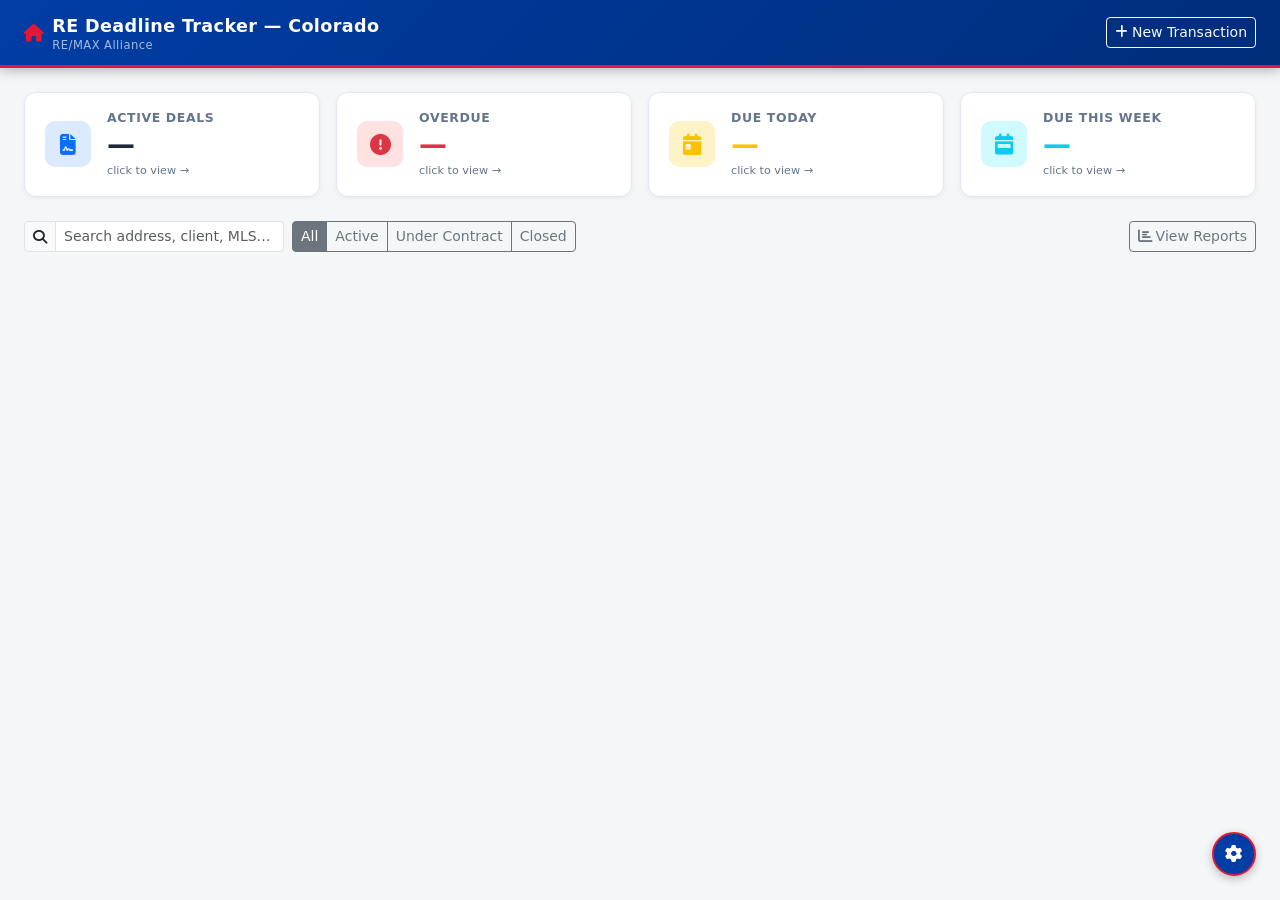
==== commit 8e9aa81c: "Fix settings/transaction modal bugs, add stat card filtering, RE/MAX Alliance branding - Fix /api/se" ====
--- a/templates/index.html
+++ b/templates/index.html
@@ -15,7 +15,10 @@
   <div class="container-fluid px-4">
     <a class="navbar-brand d-flex align-items-center gap-2" href="#" onclick="showDashboard();return false;">
       <i class="fa-solid fa-house"></i>
-      <span class="fw-bold">RE Deadline Tracker &mdash; Colorado</span>
+      <span>
+        <span class="fw-bold d-block">RE Deadline Tracker &mdash; Colorado</span>
+        <span class="navbar-subtitle">RE/MAX Alliance</span>
+      </span>
     </a>
     <div class="d-flex align-items-center gap-3">
       <span id="alertBell" class="alert-bell d-none" onclick="scrollToAlerts()" title="View urgent items">
@@ -35,38 +38,42 @@
   <!-- Stats row -->
   <div class="row g-3 mb-4">
     <div class="col-6 col-md-3">
-      <div class="stat-card">
+      <div class="stat-card stat-card-clickable" onclick="filterByStatus('active')">
         <div class="stat-icon bg-primary-soft"><i class="fa-solid fa-file-contract text-primary"></i></div>
-        <div>
+        <div class="flex-grow-1">
           <div class="stat-label">Active Deals</div>
           <div id="statActive" class="stat-value">—</div>
+          <div class="stat-hint">click to view &rarr;</div>
         </div>
       </div>
     </div>
     <div class="col-6 col-md-3">
-      <div class="stat-card">
+      <div class="stat-card stat-card-clickable" onclick="filterByStatus('overdue')">
         <div class="stat-icon bg-danger-soft"><i class="fa-solid fa-circle-exclamation text-danger"></i></div>
-        <div>
+        <div class="flex-grow-1">
           <div class="stat-label">Overdue</div>
           <div id="statOverdue" class="stat-value text-danger">—</div>
+          <div class="stat-hint">click to view &rarr;</div>
         </div>
       </div>
     </div>
     <div class="col-6 col-md-3">
-      <div class="stat-card">
+      <div class="stat-card stat-card-clickable" onclick="filterByStatus('today')">
         <div class="stat-icon bg-warning-soft"><i class="fa-solid fa-calendar-day text-warning"></i></div>
-        <div>
+        <div class="flex-grow-1">
           <div class="stat-label">Due Today</div>
           <div id="statToday" class="stat-value text-warning">—</div>
+          <div class="stat-hint">click to view &rarr;</div>
         </div>
       </div>
     </div>
     <div class="col-6 col-md-3">
-      <div class="stat-card">
+      <div class="stat-card stat-card-clickable" onclick="filterByStatus('week')">
         <div class="stat-icon bg-info-soft"><i class="fa-solid fa-calendar-week text-info"></i></div>
-        <div>
+        <div class="flex-grow-1">
           <div class="stat-label">Due This Week</div>
           <div id="statWeek" class="stat-value text-info">—</div>
+          <div class="stat-hint">click to view &rarr;</div>
         </div>
       </div>
     </div>
@@ -110,6 +117,17 @@
   </div>
 
 </div><!-- /dashboardView -->
+
+<!-- ══════════════════════════════════════════════ FILTERED VIEW ═══ -->
+<div id="filteredView" class="d-none container-fluid px-4 py-4">
+  <div class="d-flex align-items-center gap-2 mb-3 flex-wrap">
+    <button class="btn btn-sm btn-outline-secondary" onclick="showDashboard()">
+      <i class="fa-solid fa-arrow-left me-1"></i>Dashboard
+    </button>
+    <h4 id="filteredViewTitle" class="mb-0 fw-bold flex-grow-1 min-w-0"></h4>
+  </div>
+  <div id="filteredViewBody"></div>
+</div><!-- /filteredView -->
 
 <!-- ════════════════════════════════════════ TRANSACTION DETAIL VIEW ═══ -->
 <div id="transactionView" class="d-none container-fluid px-4 py-4">
@@ -282,7 +300,7 @@
             <label class="form-label">Earnest Money</label>
             <div class="input-group">
               <span class="input-group-text">$</span>
-              <input type="number" id="txEarnestMoney" class="form-control" placeholder="10000" />
+              <input type="number" id="txEarnest" class="form-control" placeholder="10000" />
             </div>
           </div>
 
@@ -463,6 +481,7 @@
       </div>
       <div class="modal-body">
         <input type="hidden" id="dlId" />
+        <input type="hidden" id="dlTransactionId" />
         <div class="row g-3">
           <div class="col-12">
             <label class="form-label">Title <span class="text-danger">*</span></label>
--- a/static/css/styles.css
+++ b/static/css/styles.css
@@ -3,16 +3,16 @@
    ══════════════════════════════════════════════════════════════ */
 
 :root {
-  --navy:       #1a3a5c;
-  --navy-dark:  #112840;
-  --gold:       #c8a951;
+  --navy:       #003DA5;
+  --navy-dark:  #002d7a;
+  --gold:       #E31837;
   --green-re:   #2d7a4f;
-  --bg:         #f4f6f9;
+  --bg:         #F5F6F8;
   --card-bg:    #ffffff;
   --border:     #e2e8f0;
   --text-main:  #1e293b;
   --text-muted: #64748b;
-  --radius:     10px;
+  --radius:     12px;
 }
 
 /* ─── Base ─────────────────────────────────────────────────── */
@@ -25,15 +25,23 @@
 
 /* ─── Navbar ────────────────────────────────────────────────── */
 .navbar {
-  background: var(--navy) !important;
-  border-bottom: 3px solid var(--gold);
-  box-shadow: 0 2px 8px rgba(0,0,0,.25);
+  background: linear-gradient(135deg, #003DA5 0%, #002d7a 100%) !important;
+  border-bottom: 3px solid #E31837;
+  box-shadow: 0 2px 12px rgba(0,0,0,.3);
 }
 .navbar-brand {
   font-size: 1.1rem;
   letter-spacing: .02em;
 }
-.navbar-brand i { color: var(--gold); }
+.navbar-brand i { color: #E31837; }
+.navbar-subtitle {
+  font-size: .72rem;
+  color: rgba(255,255,255,.65);
+  letter-spacing: .04em;
+  display: block;
+  line-height: 1;
+  margin-top: 1px;
+}
 
 /* ─── Stats cards ──────────────────────────────────────────── */
 .stat-card {
@@ -47,7 +55,10 @@
   box-shadow: 0 1px 4px rgba(0,0,0,.06);
   transition: transform .15s, box-shadow .15s;
 }
-.stat-card:hover { transform: translateY(-2px); box-shadow: 0 4px 12px rgba(0,0,0,.10); }
+.stat-card-clickable {
+  cursor: pointer;
+}
+.stat-card-clickable:hover { transform: translateY(-3px); box-shadow: 0 6px 16px rgba(0,0,0,.13); }
 
 .stat-icon {
   width: 46px; height: 46px;
@@ -63,6 +74,7 @@
 
 .stat-label { font-size: .78rem; color: var(--text-muted); text-transform: uppercase; letter-spacing: .05em; font-weight: 600; }
 .stat-value { font-size: 1.75rem; font-weight: 700; line-height: 1.2; }
+.stat-hint  { font-size: .7rem; color: var(--text-muted); margin-top: 2px; }
 
 /* ─── Section titles in forms ──────────────────────────────── */
 .form-section-title {
@@ -91,7 +103,7 @@
   box-shadow: 0 6px 20px rgba(0,0,0,.12);
   border-color: #94a3b8;
 }
-.tx-card-overdue { border-left: 4px solid #dc3545; }
+.tx-card-overdue { border-left: 4px solid #E31837; }
 
 .tx-card-header {
   display: flex;
@@ -191,7 +203,7 @@
 .dl-row:hover { box-shadow: 0 2px 8px rgba(0,0,0,.08); }
 
 .dl-overdue {
-  border-left: 4px solid #dc3545 !important;
+  border-left: 4px solid #E31837 !important;
   background: #fff8f8;
 }
 .dl-today {
@@ -364,7 +376,7 @@
   border-radius: 50%;
   display: flex; align-items: center; justify-content: center;
   background: var(--navy);
-  border: 2px solid var(--gold);
+  border: 2px solid #E31837;
   color: #fff;
   font-size: 1.1rem;
   box-shadow: 0 3px 10px rgba(0,0,0,.25);
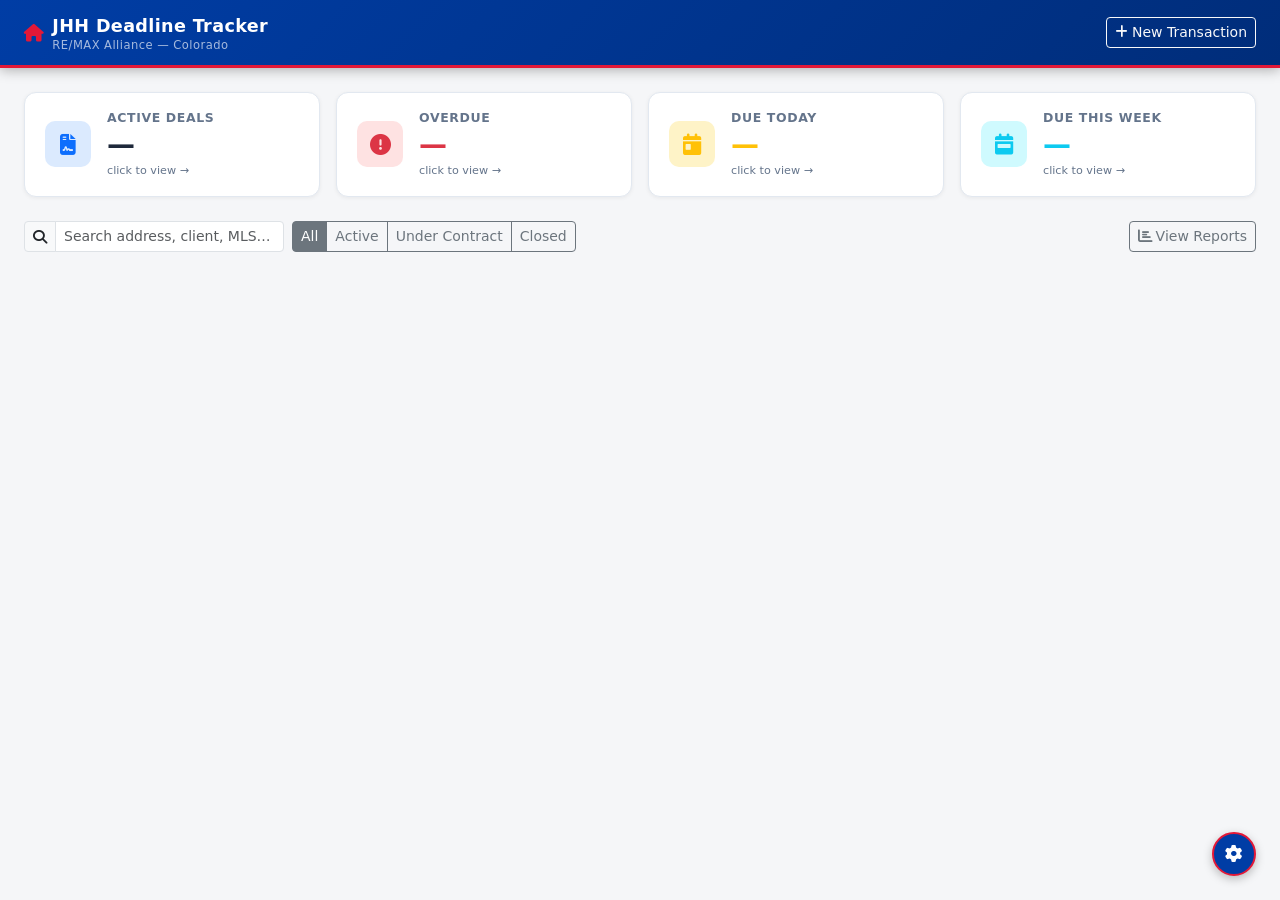
==== commit 816b48fc: "Rename app to JHH Deadline Tracker https://claude.ai/code/session_017o7X7cJ8VfmAfYaZdHHy9F" ====
--- a/templates/index.html
+++ b/templates/index.html
@@ -3,7 +3,7 @@
 <head>
   <meta charset="UTF-8" />
   <meta name="viewport" content="width=device-width, initial-scale=1.0" />
-  <title>RE Deadline Tracker — Colorado</title>
+  <title>JHH Deadline Tracker</title>
   <link rel="stylesheet" href="https://cdn.jsdelivr.net/npm/bootstrap@5.3.3/dist/css/bootstrap.min.css" />
   <link rel="stylesheet" href="https://cdnjs.cloudflare.com/ajax/libs/font-awesome/6.5.1/css/all.min.css" />
   <link rel="stylesheet" href="/static/css/styles.css" />
@@ -16,8 +16,8 @@
     <a class="navbar-brand d-flex align-items-center gap-2" href="#" onclick="showDashboard();return false;">
       <i class="fa-solid fa-house"></i>
       <span>
-        <span class="fw-bold d-block">RE Deadline Tracker &mdash; Colorado</span>
-        <span class="navbar-subtitle">RE/MAX Alliance</span>
+        <span class="fw-bold d-block">JHH Deadline Tracker</span>
+        <span class="navbar-subtitle">RE/MAX Alliance &mdash; Colorado</span>
       </span>
     </a>
     <div class="d-flex align-items-center gap-3">
--- a/static/css/styles.css
+++ b/static/css/styles.css
@@ -1,5 +1,5 @@
 /* ══════════════════════════════════════════════════════════════
-   Real Estate Deadline Tracker — Custom Styles
+   JHH Deadline Tracker — Custom Styles
    ══════════════════════════════════════════════════════════════ */
 
 :root {
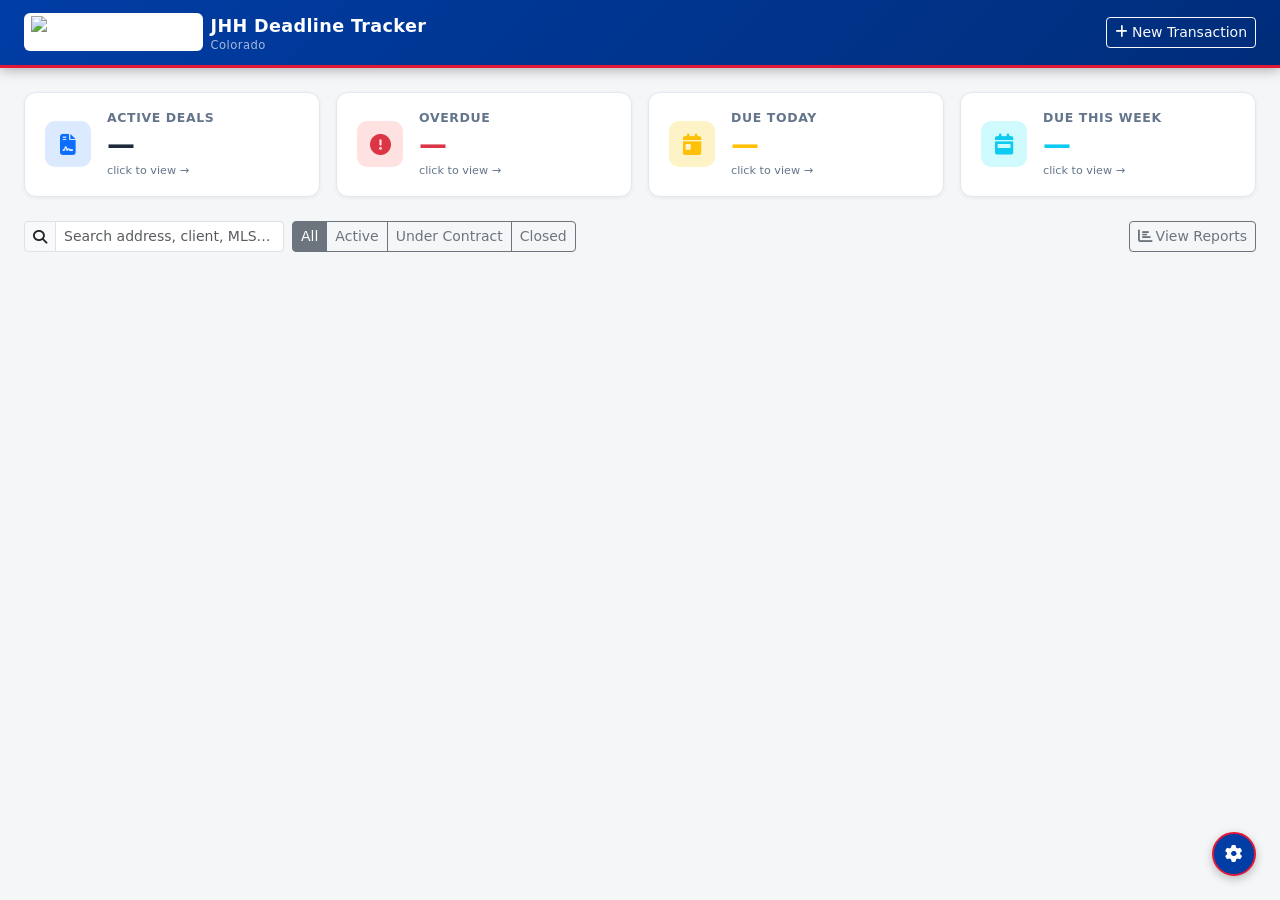
==== commit c8e951bf: "Add RE/MAX Alliance logo to navbar https://claude.ai/code/session_017o7X7cJ8VfmAfYaZdHHy9F" ====
--- a/templates/index.html
+++ b/templates/index.html
@@ -14,10 +14,10 @@
 <nav class="navbar navbar-dark sticky-top">
   <div class="container-fluid px-4">
     <a class="navbar-brand d-flex align-items-center gap-2" href="#" onclick="showDashboard();return false;">
-      <i class="fa-solid fa-house"></i>
+      <img src="/static/img/remax-alliance-logo.png" alt="RE/MAX Alliance" class="navbar-logo" />
       <span>
         <span class="fw-bold d-block">JHH Deadline Tracker</span>
-        <span class="navbar-subtitle">RE/MAX Alliance &mdash; Colorado</span>
+        <span class="navbar-subtitle">Colorado</span>
       </span>
     </a>
     <div class="d-flex align-items-center gap-3">
--- a/static/css/styles.css
+++ b/static/css/styles.css
@@ -34,6 +34,14 @@
   letter-spacing: .02em;
 }
 .navbar-brand i { color: #E31837; }
+.navbar-logo {
+  height: 38px;
+  width: auto;
+  background: #fff;
+  border-radius: 6px;
+  padding: 3px 7px;
+  flex-shrink: 0;
+}
 .navbar-subtitle {
   font-size: .72rem;
   color: rgba(255,255,255,.65);
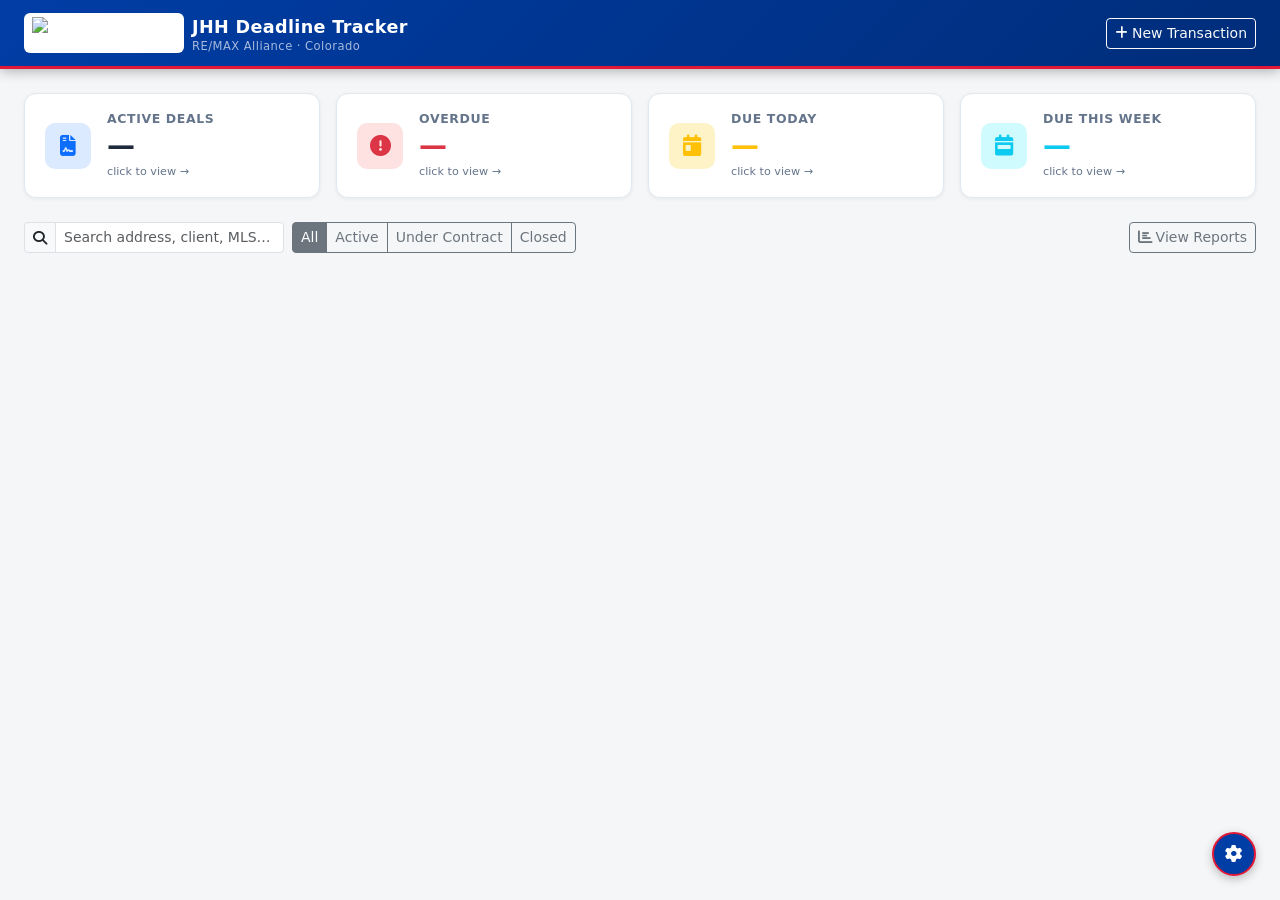
==== commit 52708b87: "Replace navbar logo with Colorado Urban Living brand https://claude.ai/code/session_017o7X7cJ8VfmAfY" ====
--- a/templates/index.html
+++ b/templates/index.html
@@ -14,10 +14,10 @@
 <nav class="navbar navbar-dark sticky-top">
   <div class="container-fluid px-4">
     <a class="navbar-brand d-flex align-items-center gap-2" href="#" onclick="showDashboard();return false;">
-      <img src="/static/img/remax-alliance-logo.png" alt="RE/MAX Alliance" class="navbar-logo" />
+      <img src="/static/img/cul-logo.png" alt="Colorado Urban Living" class="navbar-logo" />
       <span>
         <span class="fw-bold d-block">JHH Deadline Tracker</span>
-        <span class="navbar-subtitle">Colorado</span>
+        <span class="navbar-subtitle">RE/MAX Alliance &middot; Colorado</span>
       </span>
     </a>
     <div class="d-flex align-items-center gap-3">
--- a/static/css/styles.css
+++ b/static/css/styles.css
@@ -35,12 +35,14 @@
 }
 .navbar-brand i { color: #E31837; }
 .navbar-logo {
-  height: 38px;
+  height: 40px;
   width: auto;
+  max-width: 160px;
   background: #fff;
   border-radius: 6px;
-  padding: 3px 7px;
+  padding: 4px 8px;
   flex-shrink: 0;
+  object-fit: contain;
 }
 .navbar-subtitle {
   font-size: .72rem;
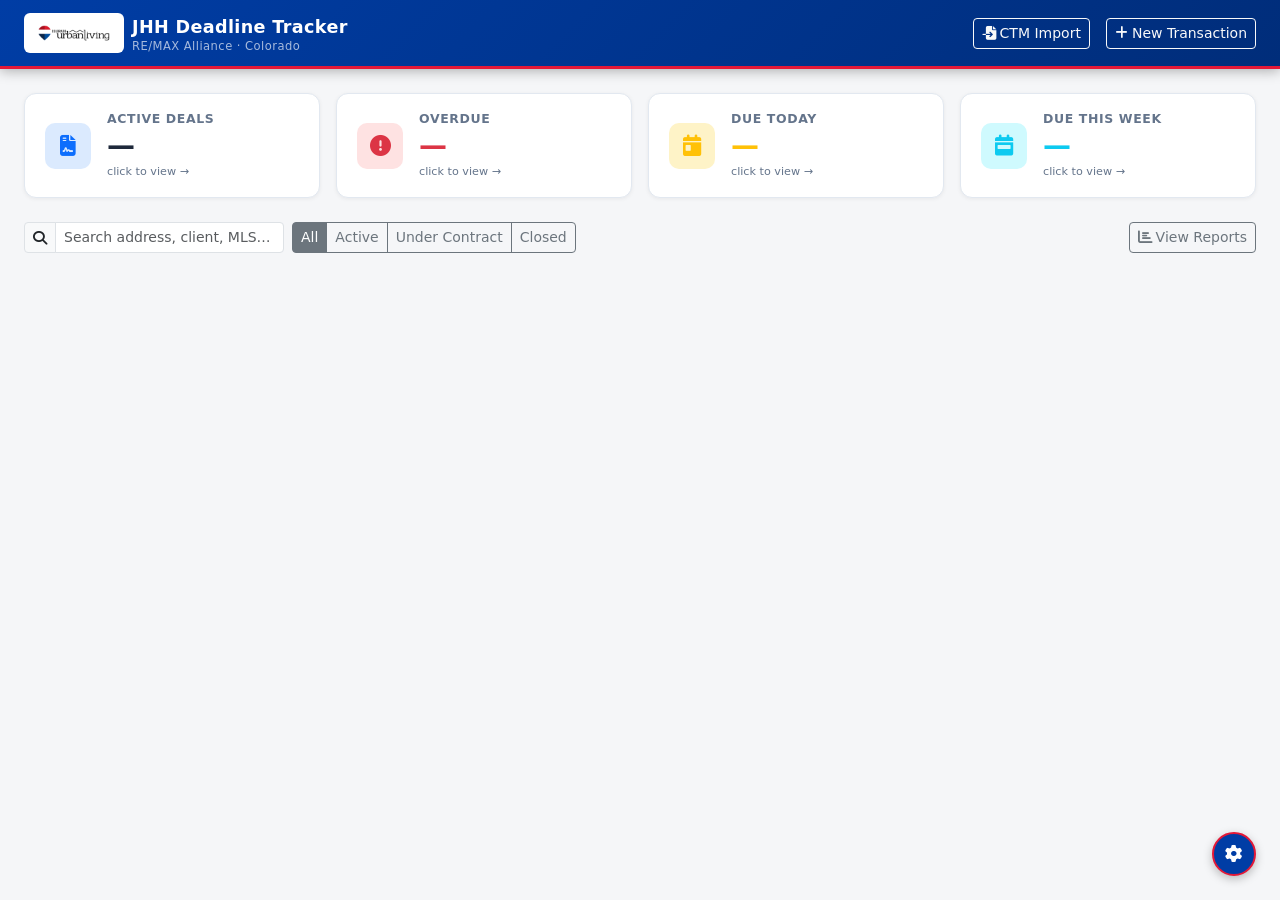
==== commit c3d7c2b9: "Add interactive filtered view, buyer/seller badges, and CTM import - Filtered view (stat card drill-" ====
--- a/templates/index.html
+++ b/templates/index.html
@@ -25,6 +25,9 @@
         <i class="fa-solid fa-bell"></i>
         <span id="alertBellCount" class="badge bg-danger">0</span>
       </span>
+      <button class="btn btn-outline-light btn-sm" onclick="openCtmImport()" title="Import an executed CTM contract">
+        <i class="fa-solid fa-file-import me-1"></i>CTM Import
+      </button>
       <button class="btn btn-outline-light btn-sm" onclick="openTransactionModal()">
         <i class="fa-solid fa-plus me-1"></i>New Transaction
       </button>
@@ -254,6 +257,138 @@
   </div>
 
 </div><!-- /reportsView -->
+
+<!-- ════════════════════════════════════════ CTM IMPORT MODAL ═══ -->
+<div class="modal fade" id="ctmImportModal" tabindex="-1">
+  <div class="modal-dialog modal-lg modal-dialog-scrollable">
+    <div class="modal-content">
+      <div class="modal-header" style="background:var(--navy);color:#fff">
+        <h5 class="modal-title"><i class="fa-solid fa-file-import me-2"></i>Import from CTM eContracts</h5>
+        <button type="button" class="btn-close btn-close-white" data-bs-dismiss="modal"></button>
+      </div>
+      <div class="modal-body">
+        <form id="ctmForm">
+          <p class="text-muted small mb-3">Enter the key details from your executed CTM contract. The app will create the transaction and auto-calculate all CO CBS deadlines from the MEC date.</p>
+
+          <div class="form-section-title mb-2">Property</div>
+          <div class="row g-2 mb-3">
+            <div class="col-12 col-md-6">
+              <label class="form-label">Property Address <span class="text-danger">*</span></label>
+              <input type="text" id="ctmAddress" class="form-control" placeholder="123 Main St" />
+            </div>
+            <div class="col-6 col-md-3">
+              <label class="form-label">City</label>
+              <input type="text" id="ctmCity" class="form-control" placeholder="Denver" />
+            </div>
+            <div class="col-6 col-md-3">
+              <label class="form-label">ZIP</label>
+              <input type="text" id="ctmZip" class="form-control" placeholder="80202" />
+            </div>
+            <div class="col-6 col-md-3">
+              <label class="form-label">MLS #</label>
+              <input type="text" id="ctmMls" class="form-control" />
+            </div>
+            <div class="col-6 col-md-3">
+              <label class="form-label">Side</label>
+              <select id="ctmType" class="form-select">
+                <option value="buyer">Buyer</option>
+                <option value="seller">Seller</option>
+              </select>
+            </div>
+            <div class="col-6 col-md-3">
+              <label class="form-label">Purchase Price</label>
+              <div class="input-group">
+                <span class="input-group-text">$</span>
+                <input type="number" id="ctmPrice" class="form-control" placeholder="500000" />
+              </div>
+            </div>
+            <div class="col-6 col-md-3">
+              <label class="form-label">Earnest Money</label>
+              <div class="input-group">
+                <span class="input-group-text">$</span>
+                <input type="number" id="ctmEarnest" class="form-control" placeholder="10000" />
+              </div>
+            </div>
+          </div>
+
+          <div class="form-section-title mb-2">Key Dates (from CTM Section 3)</div>
+          <div class="row g-2 mb-3">
+            <div class="col-6 col-md-3">
+              <label class="form-label fw-semibold">MEC Date <span class="text-danger">*</span></label>
+              <input type="date" id="ctmMecDate" class="form-control" />
+              <div class="form-text">Mutual Execution of Contract</div>
+            </div>
+            <div class="col-6 col-md-3">
+              <label class="form-label">Closing Date</label>
+              <input type="date" id="ctmCloseDate" class="form-control" />
+            </div>
+            <div class="col-6 col-md-3">
+              <label class="form-label">Auto-Apply CBS Template</label>
+              <select id="ctmCloseDays" class="form-select">
+                <option value="30">30-Day Close</option>
+                <option value="45">45-Day Close</option>
+                <option value="none">No template</option>
+              </select>
+            </div>
+          </div>
+
+          <div class="form-section-title mb-2">Client</div>
+          <div class="row g-2 mb-3">
+            <div class="col-12 col-md-4">
+              <label class="form-label">Client Name</label>
+              <input type="text" id="ctmClientName" class="form-control" placeholder="Jane Smith" />
+            </div>
+            <div class="col-6 col-md-4">
+              <label class="form-label">Client Phone</label>
+              <input type="tel" id="ctmClientPhone" class="form-control" placeholder="303-555-0100" />
+            </div>
+            <div class="col-6 col-md-4">
+              <label class="form-label">Client Email</label>
+              <input type="email" id="ctmClientEmail" class="form-control" placeholder="client@email.com" />
+            </div>
+          </div>
+
+          <div class="form-section-title mb-2">Other Parties</div>
+          <div class="row g-2 mb-3">
+            <div class="col-6 col-md-4">
+              <label class="form-label">Co-op Agent</label>
+              <input type="text" id="ctmCoAgent" class="form-control" placeholder="Agent name" />
+            </div>
+            <div class="col-6 col-md-4">
+              <label class="form-label">Co-op Agent Phone</label>
+              <input type="tel" id="ctmCoAgentPhone" class="form-control" />
+            </div>
+            <div class="col-6 col-md-4">
+              <label class="form-label">Lender</label>
+              <input type="text" id="ctmLender" class="form-control" placeholder="Bank / Credit Union" />
+            </div>
+            <div class="col-6 col-md-4">
+              <label class="form-label">Lender Phone</label>
+              <input type="tel" id="ctmLenderPhone" class="form-control" />
+            </div>
+            <div class="col-6 col-md-4">
+              <label class="form-label">Lender Email</label>
+              <input type="email" id="ctmLenderEmail" class="form-control" />
+            </div>
+            <div class="col-6 col-md-4">
+              <label class="form-label">Title Company</label>
+              <input type="text" id="ctmTitle" class="form-control" placeholder="Land Title, Stewart…" />
+            </div>
+          </div>
+
+          <div class="form-section-title mb-2">Notes</div>
+          <textarea id="ctmNotes" class="form-control" rows="2" placeholder="Any notes about this contract…"></textarea>
+        </form>
+      </div>
+      <div class="modal-footer">
+        <button class="btn btn-secondary" data-bs-dismiss="modal">Cancel</button>
+        <button id="ctmSubmitBtn" class="btn btn-primary" onclick="submitCtmImport()">
+          <i class="fa-solid fa-file-import me-1"></i>Import Transaction
+        </button>
+      </div>
+    </div>
+  </div>
+</div>
 
 <!-- ═══════════════════════════════════════ TRANSACTION MODAL ═══ -->
 <div class="modal fade" id="transactionModal" tabindex="-1">
--- a/static/css/styles.css
+++ b/static/css/styles.css
@@ -199,30 +199,37 @@
 
 /* ─── Deadline rows ────────────────────────────────────────── */
 .dl-row {
-  background: var(--card-bg);
-  border: 1px solid var(--border);
+  background: #ffffff;
+  border: 1px solid #d1d9e6;
+  border-left: 4px solid #d1d9e6;
   border-radius: 8px;
-  padding: .7rem .9rem;
-  margin-bottom: .5rem;
+  padding: .85rem 1rem;
+  margin-bottom: .6rem;
   display: flex;
   align-items: flex-start;
   justify-content: space-between;
   gap: .75rem;
-  transition: box-shadow .12s;
-}
-.dl-row:hover { box-shadow: 0 2px 8px rgba(0,0,0,.08); }
+  transition: box-shadow .12s, border-color .12s;
+  box-shadow: 0 1px 3px rgba(0,0,0,.06);
+}
+.dl-row:nth-child(even) {
+  background: #eef2fb;
+  border-color: #c2cde0;
+  border-left-color: #c2cde0;
+}
+.dl-row:hover { box-shadow: 0 3px 10px rgba(0,0,0,.11); }
 
 .dl-overdue {
   border-left: 4px solid #E31837 !important;
-  background: #fff8f8;
+  background: #fff8f8 !important;
 }
 .dl-today {
   border-left: 4px solid #f59e0b !important;
-  background: #fffbeb;
+  background: #fffbeb !important;
 }
 .dl-done {
   opacity: .72;
-  background: #f8fafc;
+  background: #f8fafc !important;
   border-left: 4px solid #22c55e !important;
 }
 .dl-done .dl-title {
